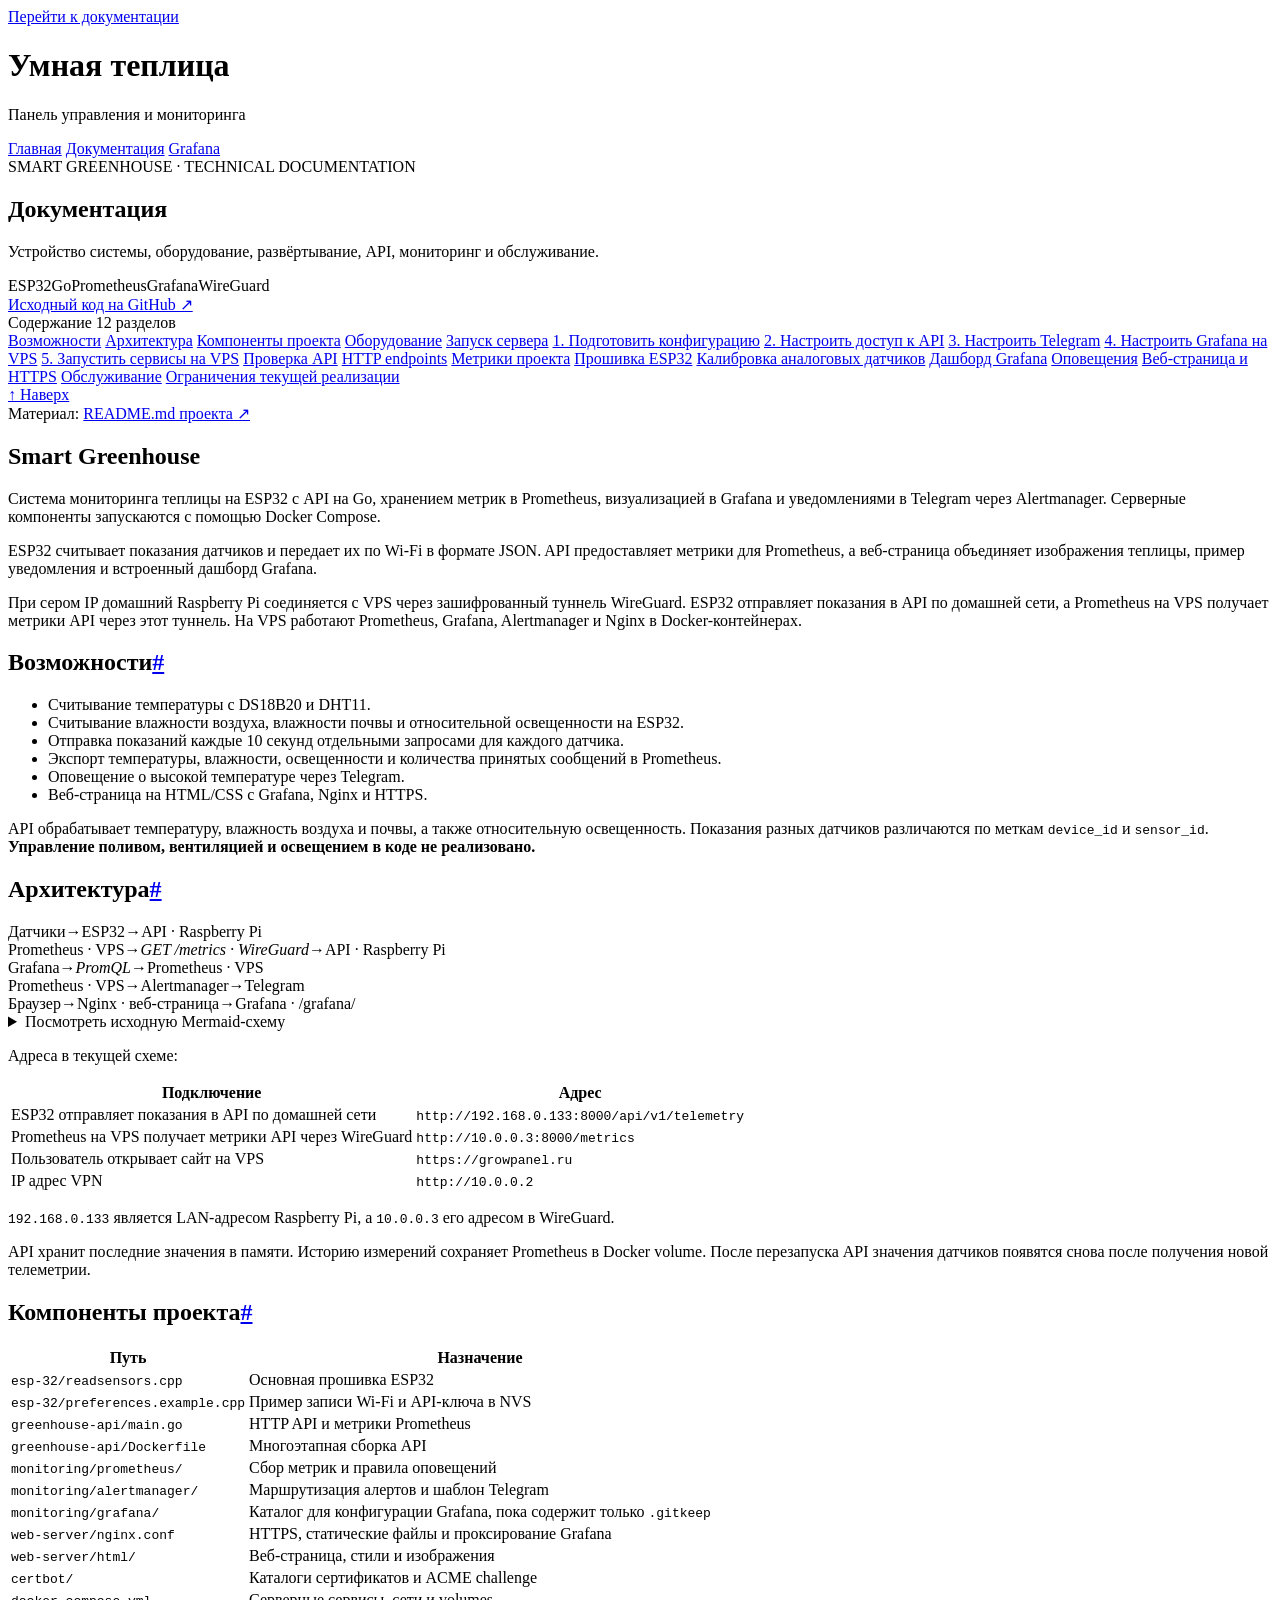
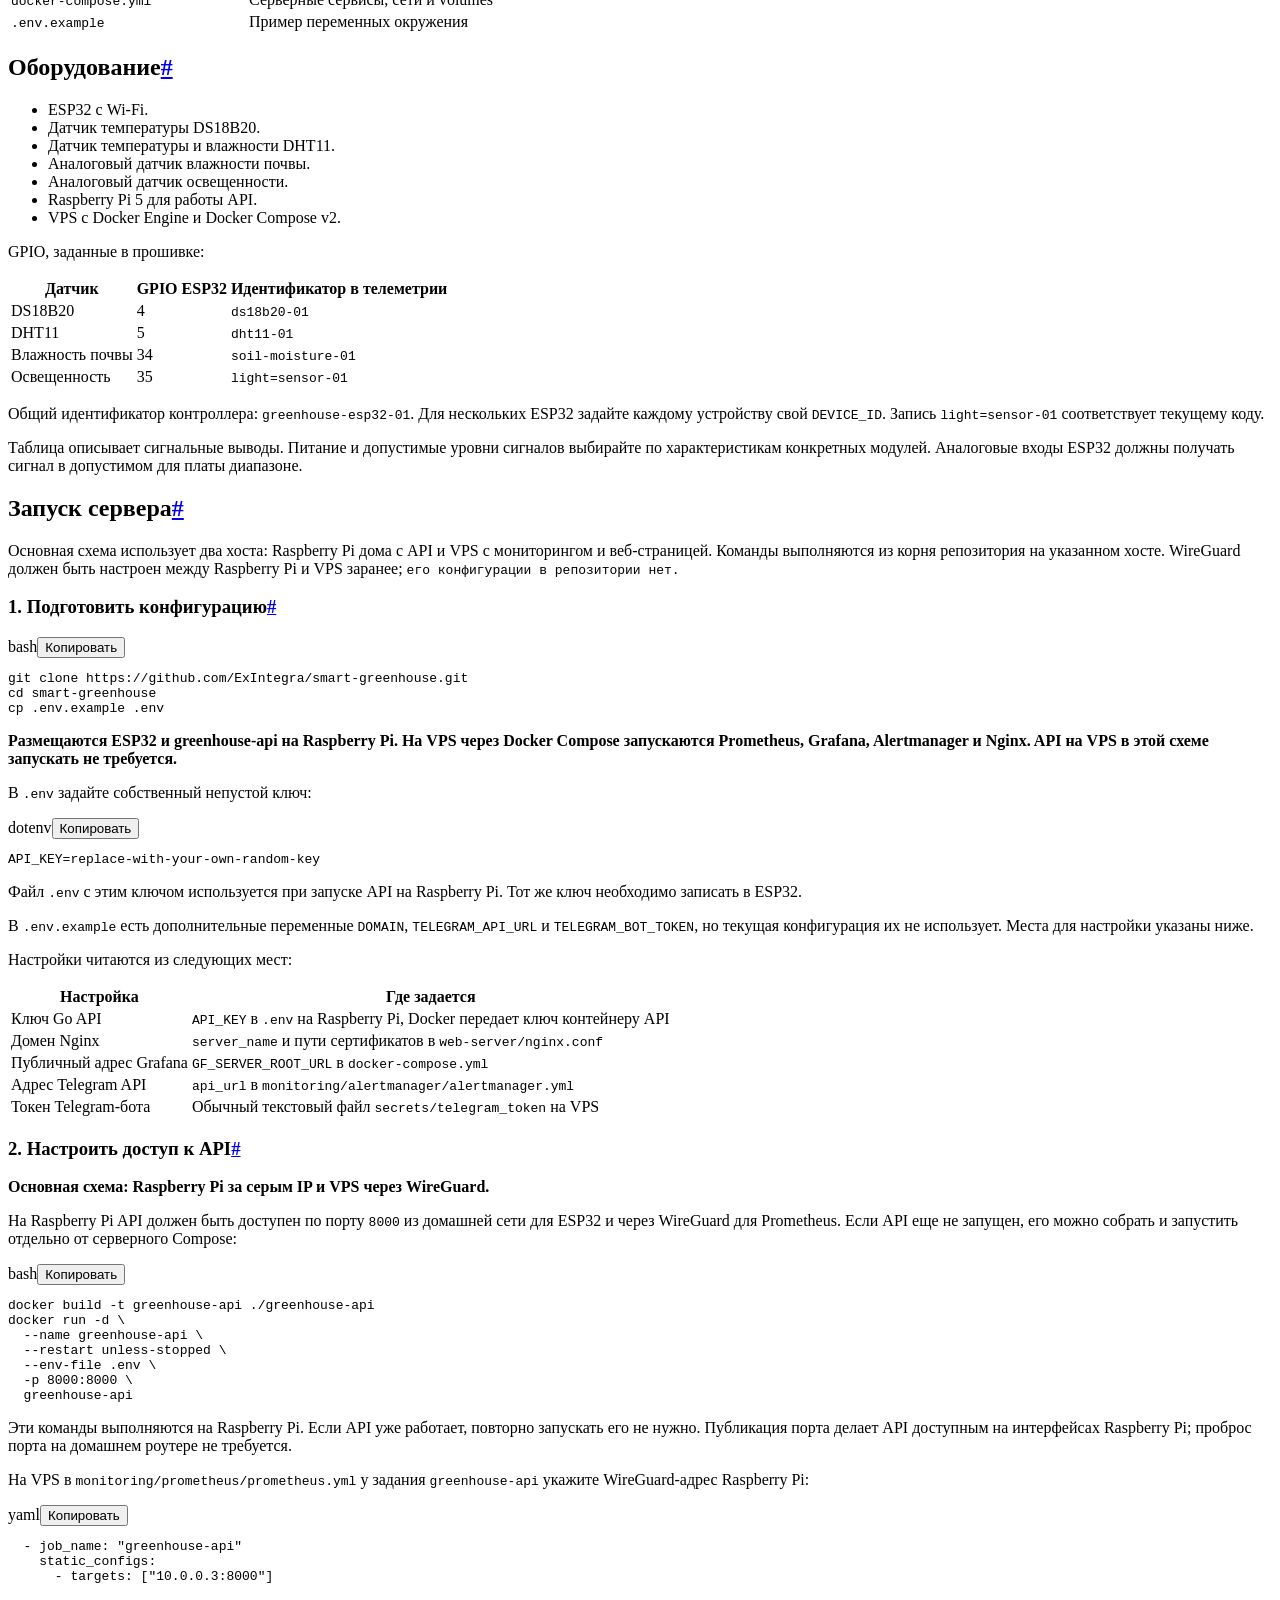
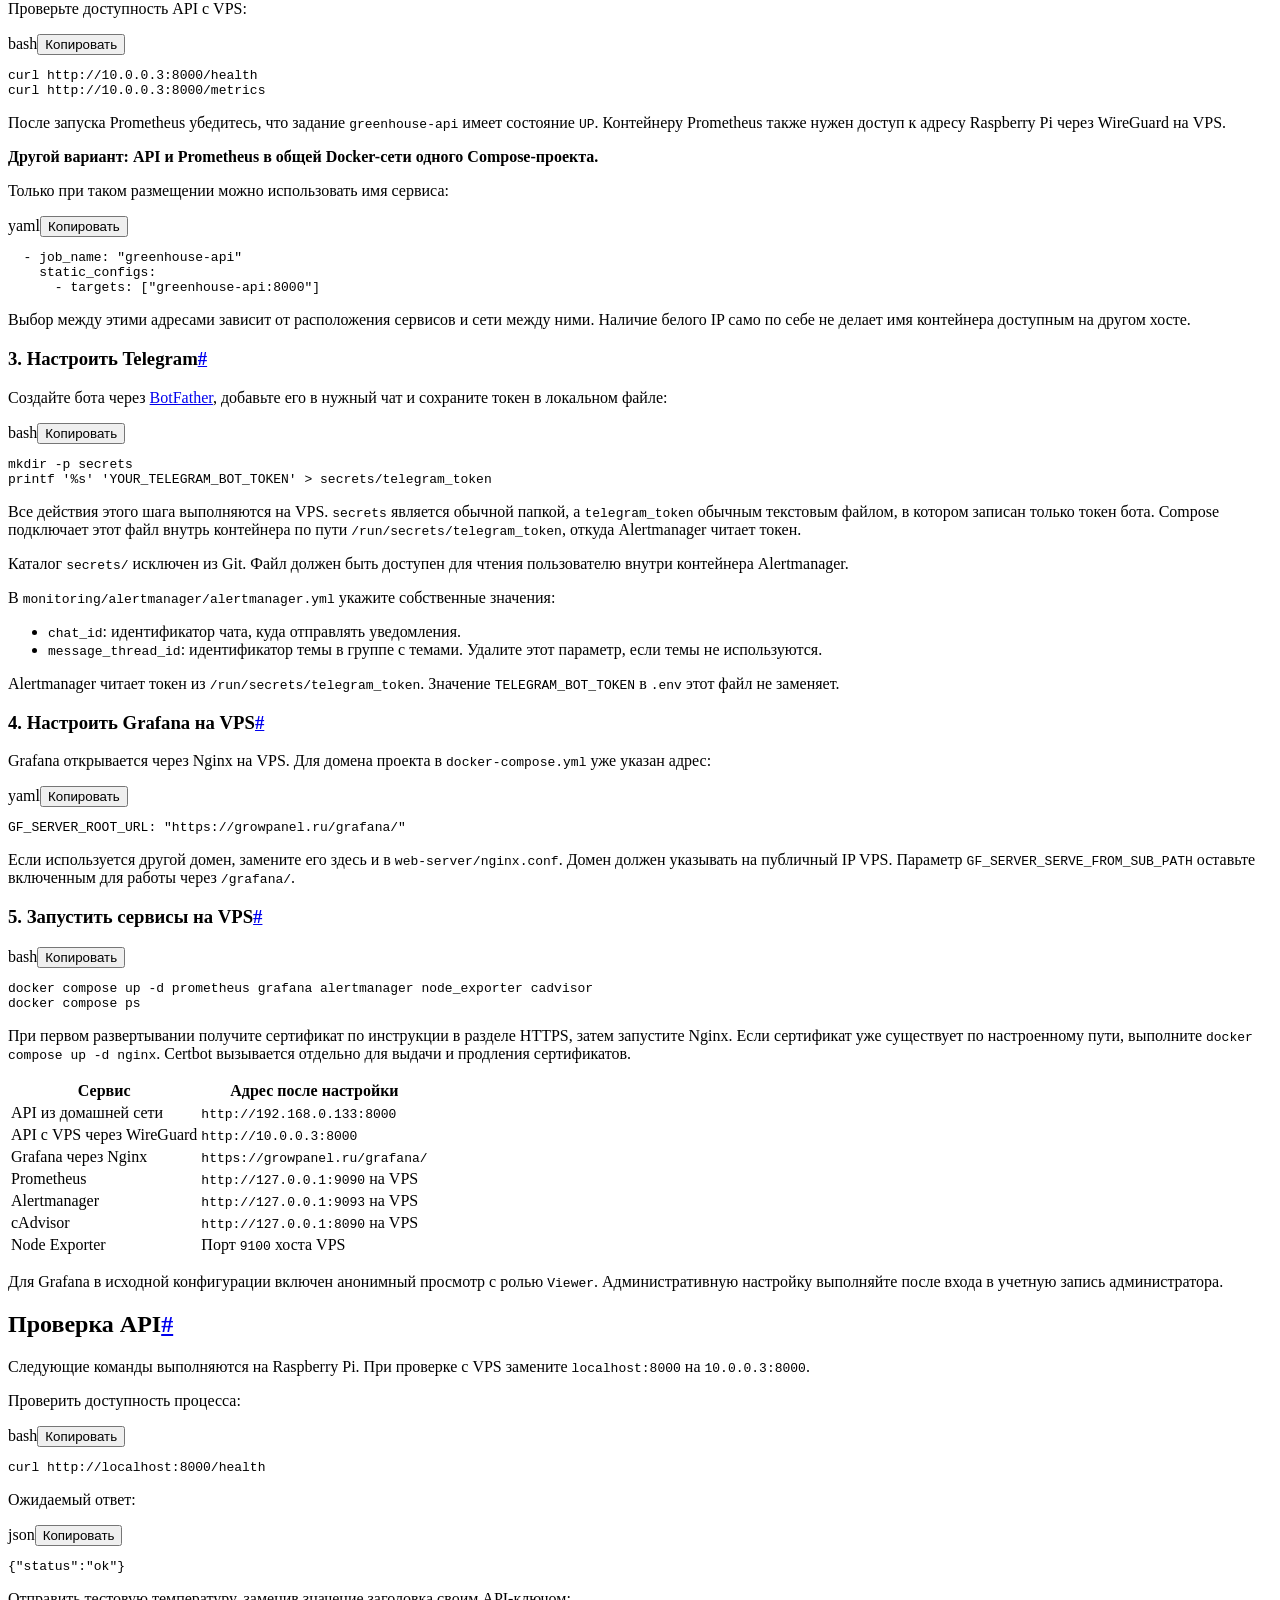
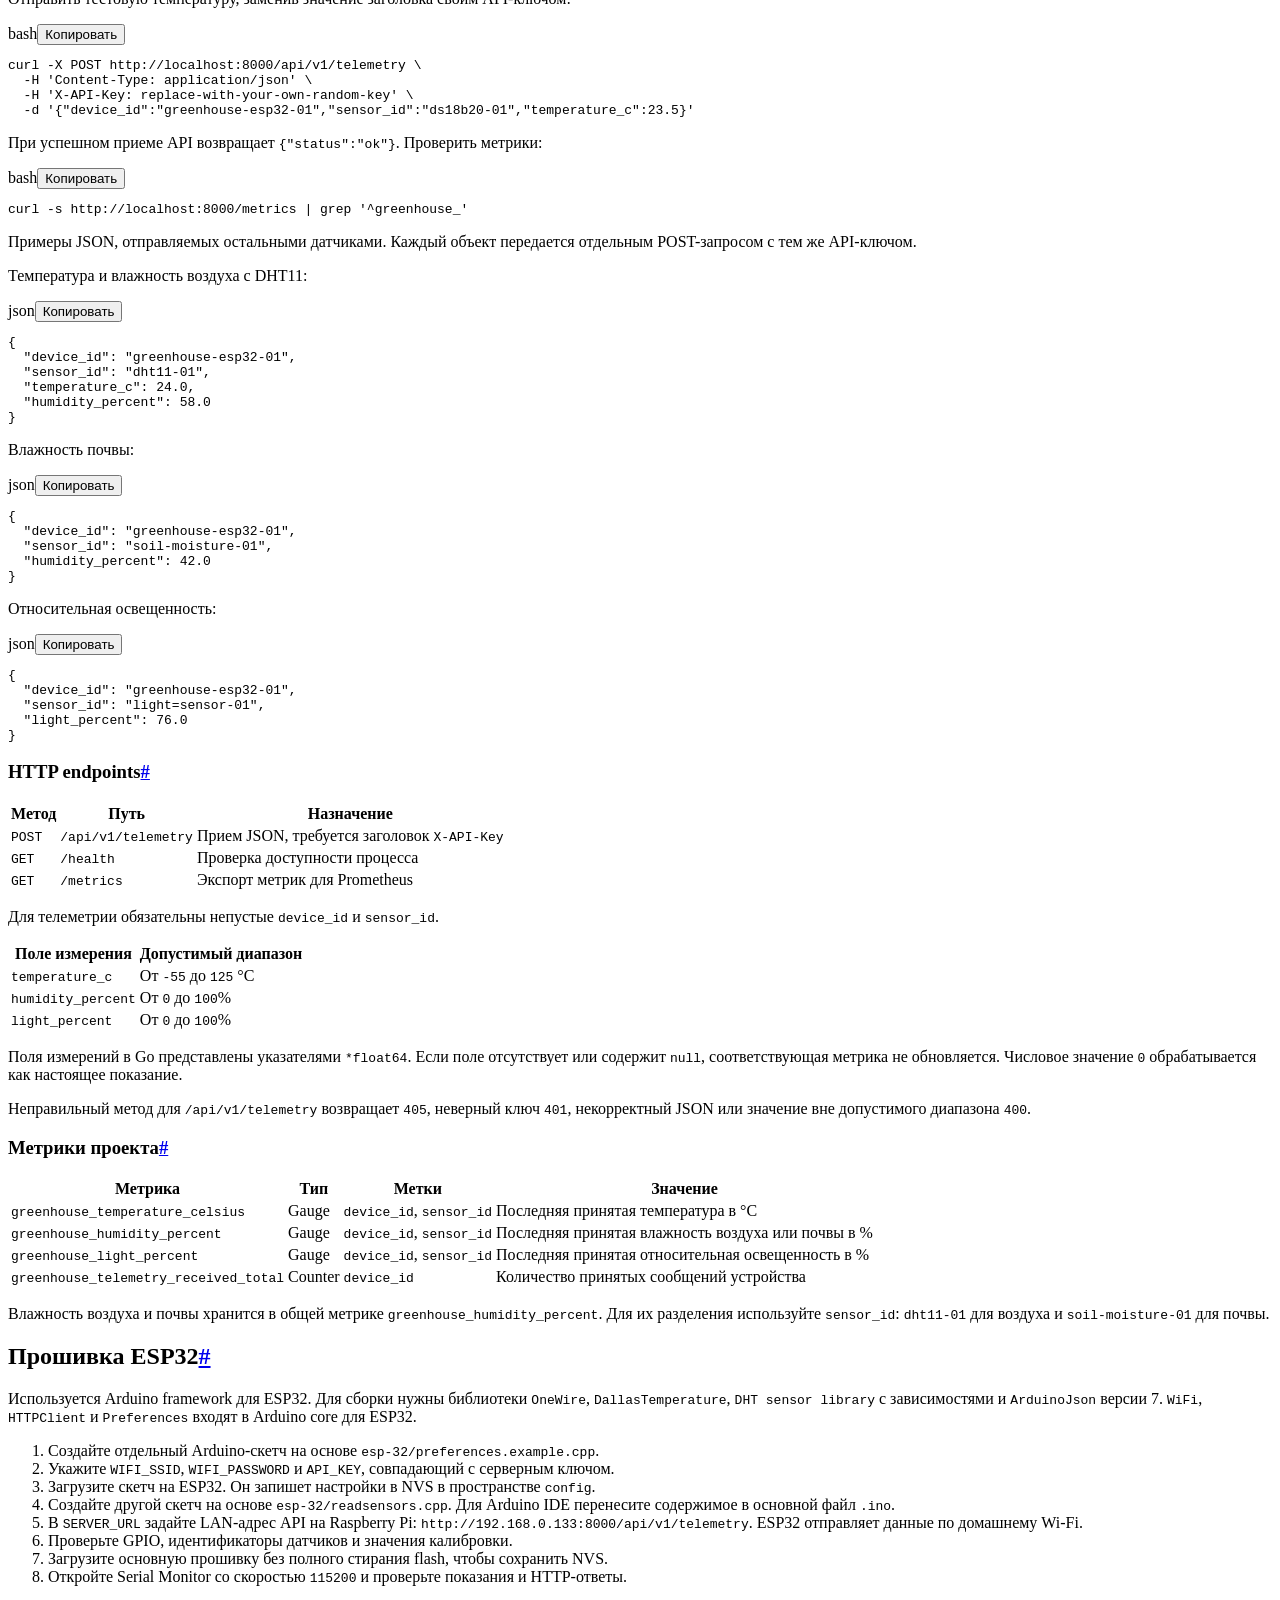
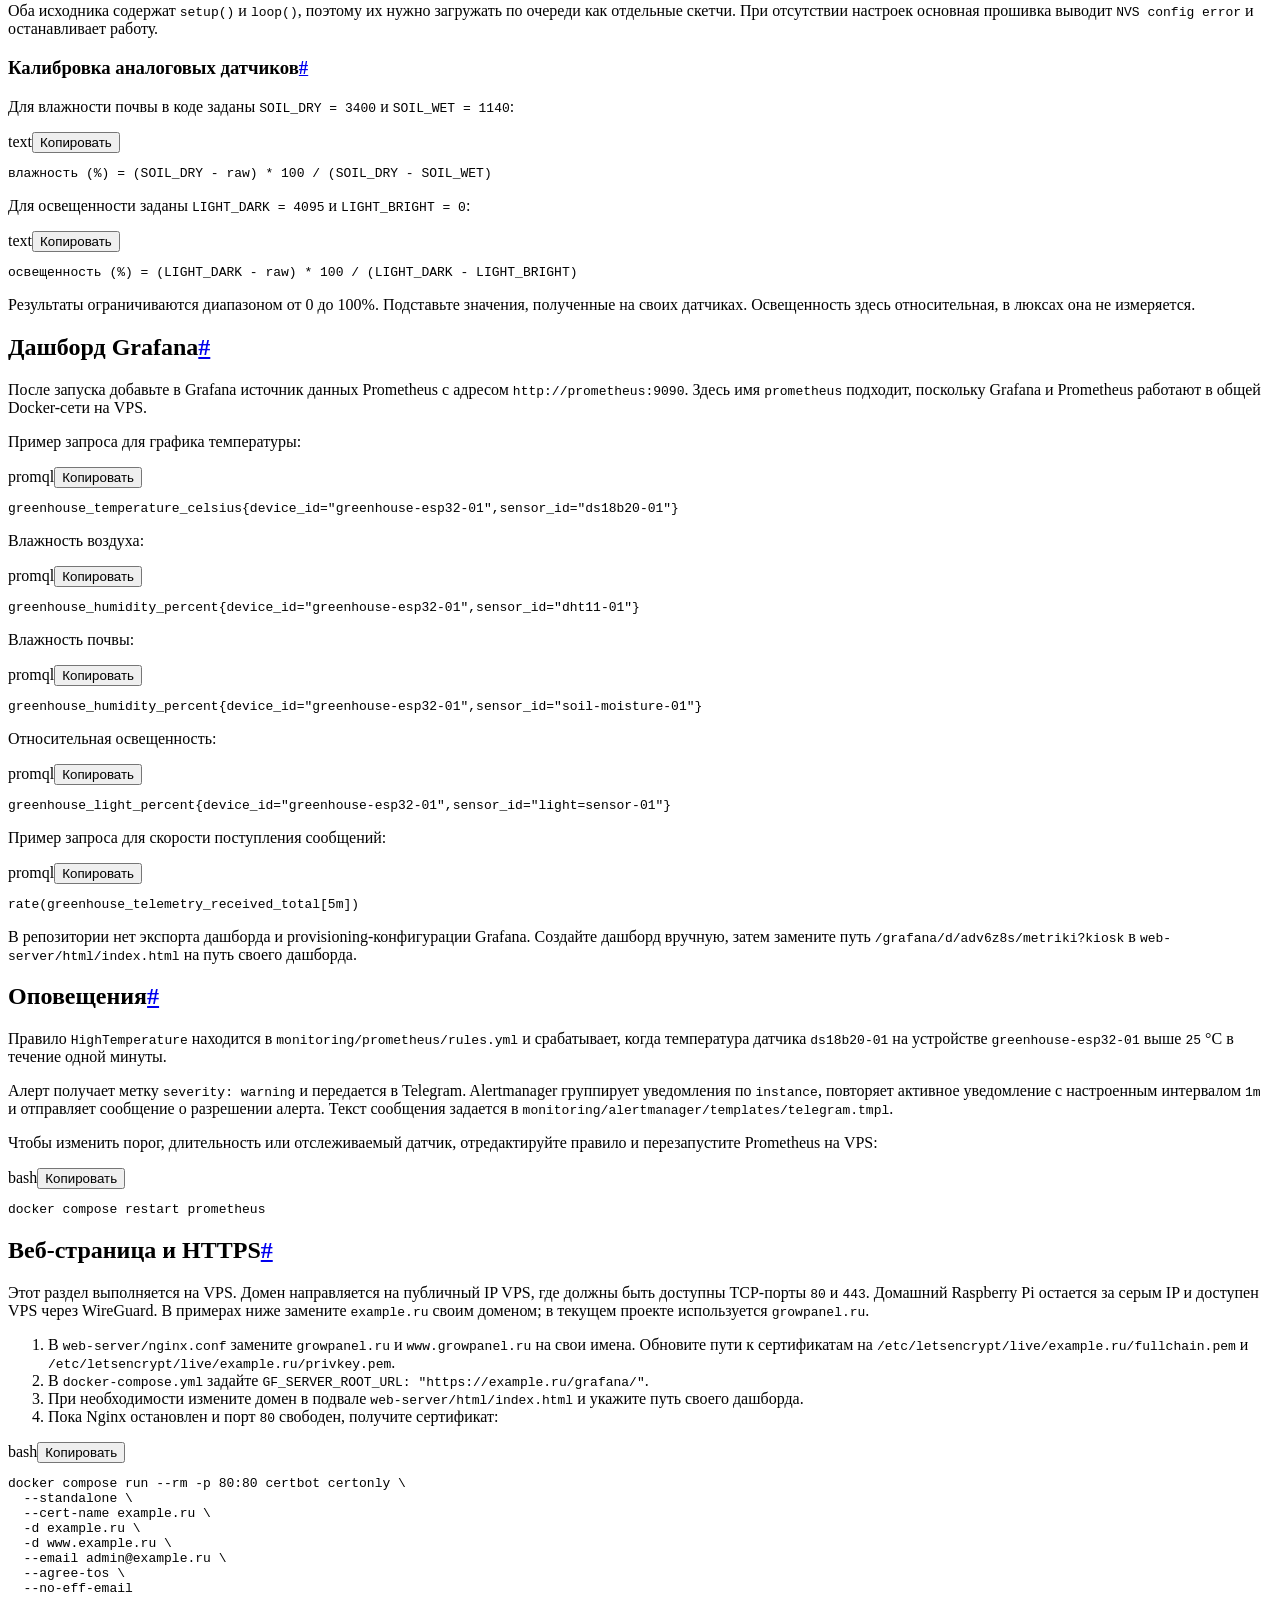
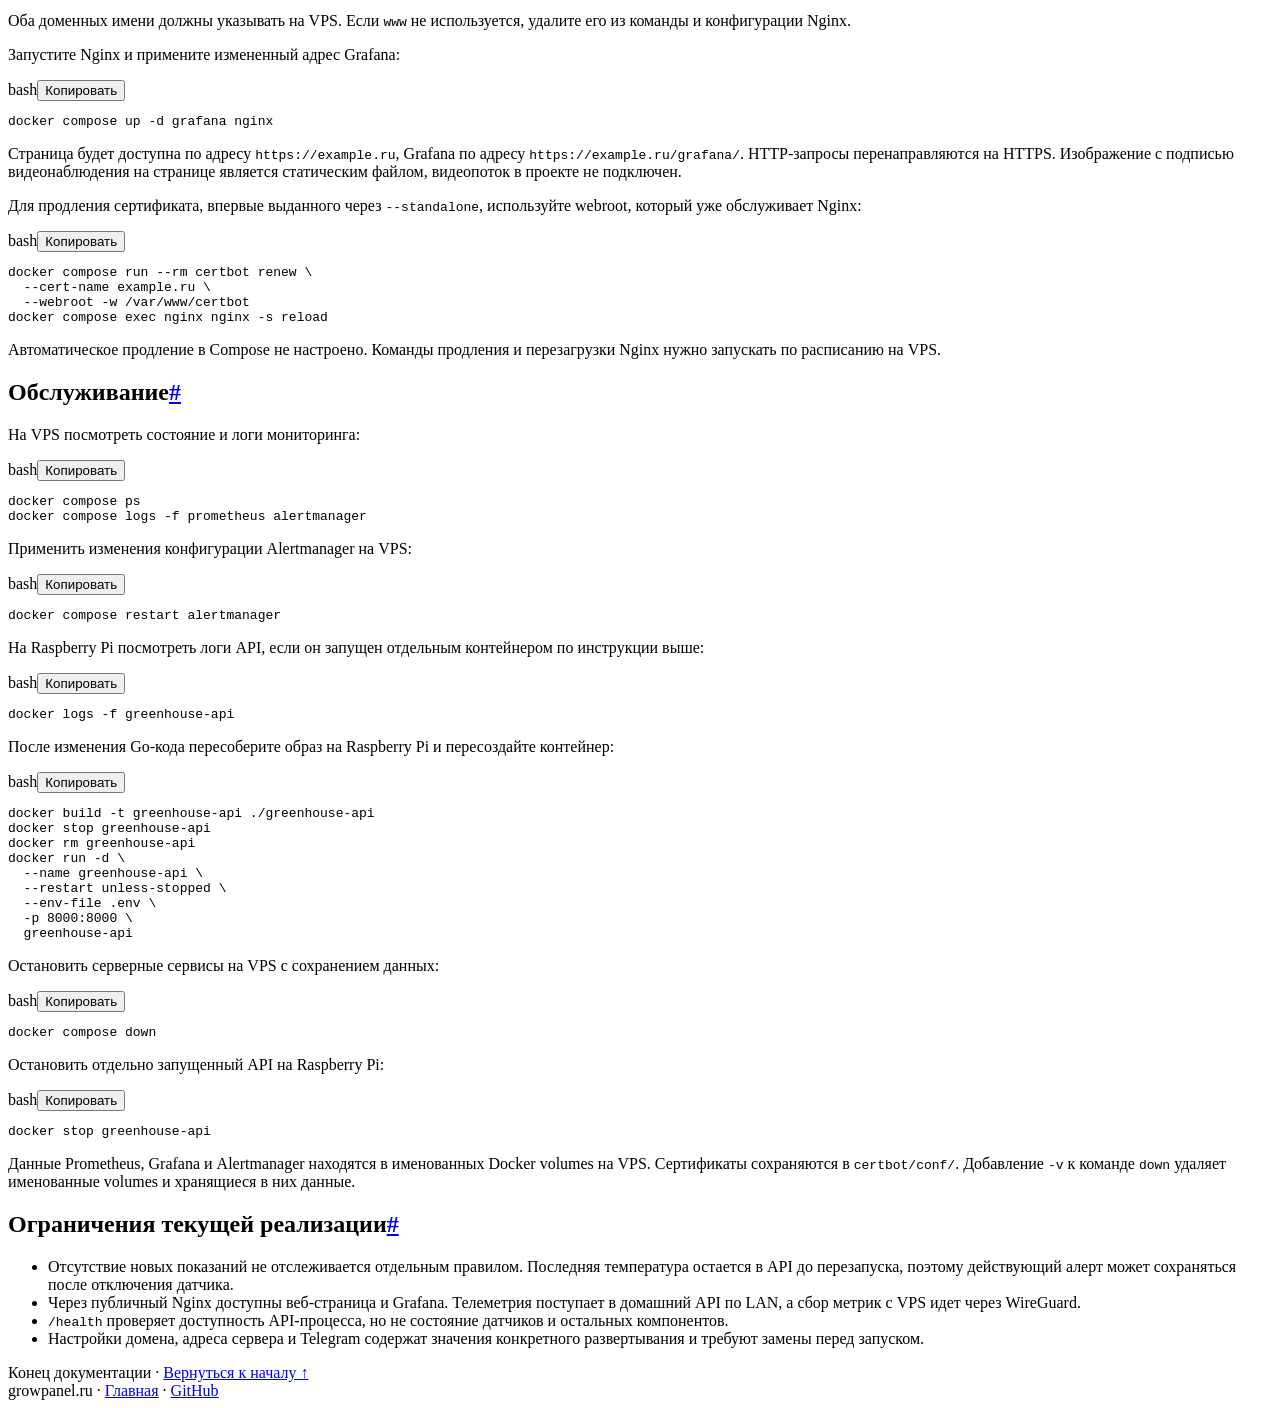
==== web-server/html/docs.html @ dc5b9ca6 "feat(web): add documentation page rendered from README" ====
<!doctype html>
<html lang="ru">
<head>
  <meta charset="utf-8">
  <meta name="viewport" content="width=device-width, initial-scale=1">
  <meta name="description" content="Документация проекта Smart Greenhouse: ESP32, Go API, Prometheus, Grafana, Alertmanager, Docker Compose, WireGuard и HTTPS.">
  <title>Документация · Smart Greenhouse</title>
  <link rel="stylesheet" href="/style.css?v=3">
  <link rel="stylesheet" href="/docs.css?v=1">
</head>
<body id="top">
  <a class="docs-skip" href="#docs-content">Перейти к документации</a>
  <header class="header">
    <div class="header-content">
      <div><h1>Умная теплица</h1><p>Панель управления и мониторинга</p></div>
      <nav class="site-nav" aria-label="Навигация по сайту">
        <a href="/">Главная</a>
        <a class="active" aria-current="page" href="/docs.html">Документация</a>
        <a href="/grafana/">Grafana</a>
      </nav>
    </div>
  </header>
  <div class="docs-shell">
    <section class="docs-hero" aria-labelledby="docs-title">
      <div>
        <span class="docs-kicker">SMART GREENHOUSE · TECHNICAL DOCUMENTATION</span>
        <h2 id="docs-title">Документация</h2>
        <p>Устройство системы, оборудование, развёртывание, API, мониторинг и обслуживание.</p>
        <div class="docs-tags"><span>ESP32</span><span>Go</span><span>Prometheus</span><span>Grafana</span><span>WireGuard</span></div>
      </div>
      <a class="docs-github" href="https://github.com/ExIntegra/smart-greenhouse" target="_blank" rel="noopener noreferrer">Исходный код на GitHub ↗</a>
    </section>
    <div class="docs-layout">
      <aside class="docs-sidebar" aria-label="Содержание документации">
        <div class="docs-sidebar-title">Содержание <span>12 разделов</span></div>
        <nav class="docs-toc"><a class="docs-toc-link " href="#возможности">Возможности</a>
<a class="docs-toc-link " href="#архитектура">Архитектура</a>
<a class="docs-toc-link " href="#компоненты-проекта">Компоненты проекта</a>
<a class="docs-toc-link " href="#оборудование">Оборудование</a>
<a class="docs-toc-link " href="#запуск-сервера">Запуск сервера</a>
<a class="docs-toc-link docs-toc-sub" href="#1-подготовить-конфигурацию">1. Подготовить конфигурацию</a>
<a class="docs-toc-link docs-toc-sub" href="#2-настроить-доступ-к-api">2. Настроить доступ к API</a>
<a class="docs-toc-link docs-toc-sub" href="#3-настроить-telegram">3. Настроить Telegram</a>
<a class="docs-toc-link docs-toc-sub" href="#4-настроить-grafana-на-vps">4. Настроить Grafana на VPS</a>
<a class="docs-toc-link docs-toc-sub" href="#5-запустить-сервисы-на-vps">5. Запустить сервисы на VPS</a>
<a class="docs-toc-link " href="#проверка-api">Проверка API</a>
<a class="docs-toc-link docs-toc-sub" href="#http-endpoints">HTTP endpoints</a>
<a class="docs-toc-link docs-toc-sub" href="#метрики-проекта">Метрики проекта</a>
<a class="docs-toc-link " href="#прошивка-esp32">Прошивка ESP32</a>
<a class="docs-toc-link docs-toc-sub" href="#калибровка-аналоговых-датчиков">Калибровка аналоговых датчиков</a>
<a class="docs-toc-link " href="#дашборд-grafana">Дашборд Grafana</a>
<a class="docs-toc-link " href="#оповещения">Оповещения</a>
<a class="docs-toc-link " href="#веб-страница-и-https">Веб-страница и HTTPS</a>
<a class="docs-toc-link " href="#обслуживание">Обслуживание</a>
<a class="docs-toc-link " href="#ограничения-текущей-реализации">Ограничения текущей реализации</a></nav>
        <a class="docs-back" href="#top">↑ Наверх</a>
      </aside>
      <main id="docs-content" class="docs-article panel">
        <div class="docs-readme-origin">Материал: <a href="https://github.com/ExIntegra/smart-greenhouse/blob/main/README.md" target="_blank" rel="noopener noreferrer">README.md проекта ↗</a></div>
        <article class="docs-markdown">
          <h1 class="docs-readme-title">Smart Greenhouse</h1>
          <p>Система мониторинга теплицы на ESP32 с API на Go, хранением метрик в Prometheus, визуализацией в Grafana и уведомлениями в Telegram через Alertmanager. Серверные компоненты запускаются с помощью Docker Compose.</p>
<p>ESP32 считывает показания датчиков и передает их по Wi-Fi в формате JSON. API предоставляет метрики для Prometheus, а веб-страница объединяет изображения теплицы, пример уведомления и встроенный дашборд Grafana.</p>
<p>При сером IP домашний Raspberry Pi соединяется с VPS через зашифрованный туннель WireGuard. ESP32 отправляет показания в API по домашней сети, а Prometheus на VPS получает метрики API через этот туннель. На VPS работают Prometheus, Grafana, Alertmanager и Nginx в Docker-контейнерах.</p>
<h2 id="возможности">Возможности<a class="docs-anchor" href="#возможности" aria-label="Ссылка на раздел">#</a></h2>
<ul>
<li>Считывание температуры с DS18B20 и DHT11.</li>
<li>Считывание влажности воздуха, влажности почвы и относительной освещенности на ESP32.</li>
<li>Отправка показаний каждые 10 секунд отдельными запросами для каждого датчика.</li>
<li>Экспорт температуры, влажности, освещенности и количества принятых сообщений в Prometheus.</li>
<li>Оповещение о высокой температуре через Telegram.</li>
<li>Веб-страница на HTML/CSS с Grafana, Nginx и HTTPS.</li>
</ul>
<p>API обрабатывает температуру, влажность воздуха и почвы, а также относительную освещенность. Показания разных датчиков различаются по меткам <code>device_id</code> и <code>sensor_id</code>. <strong>Управление поливом, вентиляцией и освещением в коде не реализовано.</strong></p>
<h2 id="архитектура">Архитектура<a class="docs-anchor" href="#архитектура" aria-label="Ссылка на раздел">#</a></h2>
<div class="docs-diagram" role="img" aria-label="Датчики передают данные через ESP32 в API на Raspberry Pi; Prometheus на VPS считывает метрики через WireGuard, Grafana строит графики, Alertmanager отправляет сообщения в Telegram, Nginx обслуживает сайт и Grafana.">
  <div class="docs-diagram-row"><span>Датчики</span><b aria-hidden="true">→</b><span>ESP32</span><b aria-hidden="true">→</b><span>API · Raspberry Pi</span></div>
  <div class="docs-diagram-row"><span>Prometheus · VPS</span><b aria-hidden="true">→</b><em>GET /metrics · WireGuard</em><b aria-hidden="true">→</b><span>API · Raspberry Pi</span></div>
  <div class="docs-diagram-row"><span>Grafana</span><b aria-hidden="true">→</b><em>PromQL</em><b aria-hidden="true">→</b><span>Prometheus · VPS</span></div>
  <div class="docs-diagram-row"><span>Prometheus · VPS</span><b aria-hidden="true">→</b><span>Alertmanager</span><b aria-hidden="true">→</b><span>Telegram</span></div>
  <div class="docs-diagram-row"><span>Браузер</span><b aria-hidden="true">→</b><span>Nginx · веб-страница</span><b aria-hidden="true">→</b><span>Grafana · /grafana/</span></div>
</div><details class="docs-source"><summary>Посмотреть исходную Mermaid-схему</summary><pre><code>flowchart TD
    S[Датчики] --&gt; E[ESP32]
    E --&gt;|POST JSON по LAN| A[API на Raspberry Pi]
    P[Prometheus на VPS] --&gt;|WireGuard: GET /metrics| A
    G[Grafana] --&gt;|PromQL| P
    P --&gt;|Алерты| M[Alertmanager]
    M --&gt; T[Telegram]
    B[Браузер] --&gt; W[Nginx и веб-страница]
    W --&gt;|/grafana/| G</code></pre></details>
<p>Адреса в текущей схеме:</p>
<div class="docs-table-wrap"><table><thead><tr><th>Подключение</th><th>Адрес</th></tr></thead><tbody><tr><td>ESP32 отправляет показания в API по домашней сети</td><td><code>http://192.168.0.133:8000/api/v1/telemetry</code></td></tr><tr><td>Prometheus на VPS получает метрики API через WireGuard</td><td><code>http://10.0.0.3:8000/metrics</code></td></tr><tr><td>Пользователь открывает сайт на VPS</td><td><code>https://growpanel.ru</code></td></tr><tr><td>IP адрес VPN</td><td><code>http://10.0.0.2</code></td></tr></tbody></table></div>
<p><code>192.168.0.133</code> является LAN-адресом Raspberry Pi, а <code>10.0.0.3</code> его адресом в WireGuard.</p>
<p>API хранит последние значения в памяти. Историю измерений сохраняет Prometheus в Docker volume. После перезапуска API значения датчиков появятся снова после получения новой телеметрии.</p>
<h2 id="компоненты-проекта">Компоненты проекта<a class="docs-anchor" href="#компоненты-проекта" aria-label="Ссылка на раздел">#</a></h2>
<div class="docs-table-wrap"><table><thead><tr><th>Путь</th><th>Назначение</th></tr></thead><tbody><tr><td><code>esp-32/readsensors.cpp</code></td><td>Основная прошивка ESP32</td></tr><tr><td><code>esp-32/preferences.example.cpp</code></td><td>Пример записи Wi-Fi и API-ключа в NVS</td></tr><tr><td><code>greenhouse-api/main.go</code></td><td>HTTP API и метрики Prometheus</td></tr><tr><td><code>greenhouse-api/Dockerfile</code></td><td>Многоэтапная сборка API</td></tr><tr><td><code>monitoring/prometheus/</code></td><td>Сбор метрик и правила оповещений</td></tr><tr><td><code>monitoring/alertmanager/</code></td><td>Маршрутизация алертов и шаблон Telegram</td></tr><tr><td><code>monitoring/grafana/</code></td><td>Каталог для конфигурации Grafana, пока содержит только <code>.gitkeep</code></td></tr><tr><td><code>web-server/nginx.conf</code></td><td>HTTPS, статические файлы и проксирование Grafana</td></tr><tr><td><code>web-server/html/</code></td><td>Веб-страница, стили и изображения</td></tr><tr><td><code>certbot/</code></td><td>Каталоги сертификатов и ACME challenge</td></tr><tr><td><code>docker-compose.yml</code></td><td>Серверные сервисы, сети и volumes</td></tr><tr><td><code>.env.example</code></td><td>Пример переменных окружения</td></tr></tbody></table></div>
<h2 id="оборудование">Оборудование<a class="docs-anchor" href="#оборудование" aria-label="Ссылка на раздел">#</a></h2>
<ul>
<li>ESP32 с Wi-Fi.</li>
<li>Датчик температуры DS18B20.</li>
<li>Датчик температуры и влажности DHT11.</li>
<li>Аналоговый датчик влажности почвы.</li>
<li>Аналоговый датчик освещенности.</li>
<li>Raspberry Pi 5 для работы API.</li>
<li>VPS с Docker Engine и Docker Compose v2.</li>
</ul>
<p>GPIO, заданные в прошивке:</p>
<div class="docs-table-wrap"><table><thead><tr><th>Датчик</th><th>GPIO ESP32</th><th>Идентификатор в телеметрии</th></tr></thead><tbody><tr><td>DS18B20</td><td>4</td><td><code>ds18b20-01</code></td></tr><tr><td>DHT11</td><td>5</td><td><code>dht11-01</code></td></tr><tr><td>Влажность почвы</td><td>34</td><td><code>soil-moisture-01</code></td></tr><tr><td>Освещенность</td><td>35</td><td><code>light=sensor-01</code></td></tr></tbody></table></div>
<p>Общий идентификатор контроллера: <code>greenhouse-esp32-01</code>. Для нескольких ESP32 задайте каждому устройству свой <code>DEVICE_ID</code>. Запись <code>light=sensor-01</code> соответствует текущему коду.</p>
<p>Таблица описывает сигнальные выводы. Питание и допустимые уровни сигналов выбирайте по характеристикам конкретных модулей. Аналоговые входы ESP32 должны получать сигнал в допустимом для платы диапазоне.</p>
<h2 id="запуск-сервера">Запуск сервера<a class="docs-anchor" href="#запуск-сервера" aria-label="Ссылка на раздел">#</a></h2>
<p>Основная схема использует два хоста: Raspberry Pi дома с API и VPS с мониторингом и веб-страницей. Команды выполняются из корня репозитория на указанном хосте. WireGuard должен быть настроен между Raspberry Pi и VPS заранее; <code>его конфигурации в репозитории нет.</code></p>
<h3 id="1-подготовить-конфигурацию">1. Подготовить конфигурацию<a class="docs-anchor" href="#1-подготовить-конфигурацию" aria-label="Ссылка на раздел">#</a></h3>
<div class="docs-code"><div class="docs-code-bar"><span>bash</span><button class="docs-copy" type="button" aria-label="Скопировать код">Копировать</button></div><pre><code>git clone https://github.com/ExIntegra/smart-greenhouse.git
cd smart-greenhouse
cp .env.example .env</code></pre></div>
<p><strong>Размещаются ESP32 и greenhouse-api на Raspberry Pi. На VPS через Docker Compose запускаются Prometheus, Grafana, Alertmanager и Nginx. API на VPS в этой схеме запускать не требуется.</strong></p>
<p>В <code>.env</code> задайте собственный непустой ключ:</p>
<div class="docs-code"><div class="docs-code-bar"><span>dotenv</span><button class="docs-copy" type="button" aria-label="Скопировать код">Копировать</button></div><pre><code>API_KEY=replace-with-your-own-random-key</code></pre></div>
<p>Файл <code>.env</code> с этим ключом используется при запуске API на Raspberry Pi. Тот же ключ необходимо записать в ESP32.</p>
<p>В <code>.env.example</code> есть дополнительные переменные <code>DOMAIN</code>, <code>TELEGRAM_API_URL</code> и <code>TELEGRAM_BOT_TOKEN</code>, но текущая конфигурация их не использует. Места для настройки указаны ниже.</p>
<p>Настройки читаются из следующих мест:</p>
<div class="docs-table-wrap"><table><thead><tr><th>Настройка</th><th>Где задается</th></tr></thead><tbody><tr><td>Ключ Go API</td><td><code>API_KEY</code> в <code>.env</code> на Raspberry Pi, Docker передает ключ контейнеру API</td></tr><tr><td>Домен Nginx</td><td><code>server_name</code> и пути сертификатов в <code>web-server/nginx.conf</code></td></tr><tr><td>Публичный адрес Grafana</td><td><code>GF_SERVER_ROOT_URL</code> в <code>docker-compose.yml</code></td></tr><tr><td>Адрес Telegram API</td><td><code>api_url</code> в <code>monitoring/alertmanager/alertmanager.yml</code></td></tr><tr><td>Токен Telegram-бота</td><td>Обычный текстовый файл <code>secrets/telegram_token</code> на VPS</td></tr></tbody></table></div>
<h3 id="2-настроить-доступ-к-api">2. Настроить доступ к API<a class="docs-anchor" href="#2-настроить-доступ-к-api" aria-label="Ссылка на раздел">#</a></h3>
<p><strong>Основная схема: Raspberry Pi за серым IP и VPS через WireGuard.</strong></p>
<p>На Raspberry Pi API должен быть доступен по порту <code>8000</code> из домашней сети для ESP32 и через WireGuard для Prometheus. Если API еще не запущен, его можно собрать и запустить отдельно от серверного Compose:</p>
<div class="docs-code"><div class="docs-code-bar"><span>bash</span><button class="docs-copy" type="button" aria-label="Скопировать код">Копировать</button></div><pre><code>docker build -t greenhouse-api ./greenhouse-api
docker run -d \
  --name greenhouse-api \
  --restart unless-stopped \
  --env-file .env \
  -p 8000:8000 \
  greenhouse-api</code></pre></div>
<p>Эти команды выполняются на Raspberry Pi. Если API уже работает, повторно запускать его не нужно. Публикация порта делает API доступным на интерфейсах Raspberry Pi; проброс порта на домашнем роутере не требуется.</p>
<p>На VPS в <code>monitoring/prometheus/prometheus.yml</code> у задания <code>greenhouse-api</code> укажите WireGuard-адрес Raspberry Pi:</p>
<div class="docs-code"><div class="docs-code-bar"><span>yaml</span><button class="docs-copy" type="button" aria-label="Скопировать код">Копировать</button></div><pre><code>  - job_name: &quot;greenhouse-api&quot;
    static_configs:
      - targets: [&quot;10.0.0.3:8000&quot;]</code></pre></div>
<p>Проверьте доступность API с VPS:</p>
<div class="docs-code"><div class="docs-code-bar"><span>bash</span><button class="docs-copy" type="button" aria-label="Скопировать код">Копировать</button></div><pre><code>curl http://10.0.0.3:8000/health
curl http://10.0.0.3:8000/metrics</code></pre></div>
<p>После запуска Prometheus убедитесь, что задание <code>greenhouse-api</code> имеет состояние <code>UP</code>. Контейнеру Prometheus также нужен доступ к адресу Raspberry Pi через WireGuard на VPS.</p>
<p><strong>Другой вариант: API и Prometheus в общей Docker-сети одного Compose-проекта.</strong></p>
<p>Только при таком размещении можно использовать имя сервиса:</p>
<div class="docs-code"><div class="docs-code-bar"><span>yaml</span><button class="docs-copy" type="button" aria-label="Скопировать код">Копировать</button></div><pre><code>  - job_name: &quot;greenhouse-api&quot;
    static_configs:
      - targets: [&quot;greenhouse-api:8000&quot;]</code></pre></div>
<p>Выбор между этими адресами зависит от расположения сервисов и сети между ними. Наличие белого IP само по себе не делает имя контейнера доступным на другом хосте.</p>
<h3 id="3-настроить-telegram">3. Настроить Telegram<a class="docs-anchor" href="#3-настроить-telegram" aria-label="Ссылка на раздел">#</a></h3>
<p>Создайте бота через <a href="https://t.me/BotFather" target="_blank" rel="noopener noreferrer">BotFather</a>, добавьте его в нужный чат и сохраните токен в локальном файле:</p>
<div class="docs-code"><div class="docs-code-bar"><span>bash</span><button class="docs-copy" type="button" aria-label="Скопировать код">Копировать</button></div><pre><code>mkdir -p secrets
printf '%s' 'YOUR_TELEGRAM_BOT_TOKEN' &gt; secrets/telegram_token</code></pre></div>
<p>Все действия этого шага выполняются на VPS. <code>secrets</code> является обычной папкой, а <code>telegram_token</code> обычным текстовым файлом, в котором записан только токен бота. Compose подключает этот файл внутрь контейнера по пути <code>/run/secrets/telegram_token</code>, откуда Alertmanager читает токен.</p>
<p>Каталог <code>secrets/</code> исключен из Git. Файл должен быть доступен для чтения пользователю внутри контейнера Alertmanager.</p>
<p>В <code>monitoring/alertmanager/alertmanager.yml</code> укажите собственные значения:</p>
<ul>
<li><code>chat_id</code>: идентификатор чата, куда отправлять уведомления.</li>
<li><code>message_thread_id</code>: идентификатор темы в группе с темами. Удалите этот параметр, если темы не используются.</li>
</ul>
<p>Alertmanager читает токен из <code>/run/secrets/telegram_token</code>. Значение <code>TELEGRAM_BOT_TOKEN</code> в <code>.env</code> этот файл не заменяет.</p>
<h3 id="4-настроить-grafana-на-vps">4. Настроить Grafana на VPS<a class="docs-anchor" href="#4-настроить-grafana-на-vps" aria-label="Ссылка на раздел">#</a></h3>
<p>Grafana открывается через Nginx на VPS. Для домена проекта в <code>docker-compose.yml</code> уже указан адрес:</p>
<div class="docs-code"><div class="docs-code-bar"><span>yaml</span><button class="docs-copy" type="button" aria-label="Скопировать код">Копировать</button></div><pre><code>GF_SERVER_ROOT_URL: &quot;https://growpanel.ru/grafana/&quot;</code></pre></div>
<p>Если используется другой домен, замените его здесь и в <code>web-server/nginx.conf</code>. Домен должен указывать на публичный IP VPS. Параметр <code>GF_SERVER_SERVE_FROM_SUB_PATH</code> оставьте включенным для работы через <code>/grafana/</code>.</p>
<h3 id="5-запустить-сервисы-на-vps">5. Запустить сервисы на VPS<a class="docs-anchor" href="#5-запустить-сервисы-на-vps" aria-label="Ссылка на раздел">#</a></h3>
<div class="docs-code"><div class="docs-code-bar"><span>bash</span><button class="docs-copy" type="button" aria-label="Скопировать код">Копировать</button></div><pre><code>docker compose up -d prometheus grafana alertmanager node_exporter cadvisor
docker compose ps</code></pre></div>
<p>При первом развертывании получите сертификат по инструкции в разделе HTTPS, затем запустите Nginx. Если сертификат уже существует по настроенному пути, выполните <code>docker compose up -d nginx</code>. Certbot вызывается отдельно для выдачи и продления сертификатов.</p>
<div class="docs-table-wrap"><table><thead><tr><th>Сервис</th><th>Адрес после настройки</th></tr></thead><tbody><tr><td>API из домашней сети</td><td><code>http://192.168.0.133:8000</code></td></tr><tr><td>API с VPS через WireGuard</td><td><code>http://10.0.0.3:8000</code></td></tr><tr><td>Grafana через Nginx</td><td><code>https://growpanel.ru/grafana/</code></td></tr><tr><td>Prometheus</td><td><code>http://127.0.0.1:9090</code> на VPS</td></tr><tr><td>Alertmanager</td><td><code>http://127.0.0.1:9093</code> на VPS</td></tr><tr><td>cAdvisor</td><td><code>http://127.0.0.1:8090</code> на VPS</td></tr><tr><td>Node Exporter</td><td>Порт <code>9100</code> хоста VPS</td></tr></tbody></table></div>
<p>Для Grafana в исходной конфигурации включен анонимный просмотр с ролью <code>Viewer</code>. Административную настройку выполняйте после входа в учетную запись администратора.</p>
<h2 id="проверка-api">Проверка API<a class="docs-anchor" href="#проверка-api" aria-label="Ссылка на раздел">#</a></h2>
<p>Следующие команды выполняются на Raspberry Pi. При проверке с VPS замените <code>localhost:8000</code> на <code>10.0.0.3:8000</code>.</p>
<p>Проверить доступность процесса:</p>
<div class="docs-code"><div class="docs-code-bar"><span>bash</span><button class="docs-copy" type="button" aria-label="Скопировать код">Копировать</button></div><pre><code>curl http://localhost:8000/health</code></pre></div>
<p>Ожидаемый ответ:</p>
<div class="docs-code"><div class="docs-code-bar"><span>json</span><button class="docs-copy" type="button" aria-label="Скопировать код">Копировать</button></div><pre><code>{&quot;status&quot;:&quot;ok&quot;}</code></pre></div>
<p>Отправить тестовую температуру, заменив значение заголовка своим API-ключом:</p>
<div class="docs-code"><div class="docs-code-bar"><span>bash</span><button class="docs-copy" type="button" aria-label="Скопировать код">Копировать</button></div><pre><code>curl -X POST http://localhost:8000/api/v1/telemetry \
  -H 'Content-Type: application/json' \
  -H 'X-API-Key: replace-with-your-own-random-key' \
  -d '{&quot;device_id&quot;:&quot;greenhouse-esp32-01&quot;,&quot;sensor_id&quot;:&quot;ds18b20-01&quot;,&quot;temperature_c&quot;:23.5}'</code></pre></div>
<p>При успешном приеме API возвращает <code>{&quot;status&quot;:&quot;ok&quot;}</code>. Проверить метрики:</p>
<div class="docs-code"><div class="docs-code-bar"><span>bash</span><button class="docs-copy" type="button" aria-label="Скопировать код">Копировать</button></div><pre><code>curl -s http://localhost:8000/metrics | grep '^greenhouse_'</code></pre></div>
<p>Примеры JSON, отправляемых остальными датчиками. Каждый объект передается отдельным POST-запросом с тем же API-ключом.</p>
<p>Температура и влажность воздуха с DHT11:</p>
<div class="docs-code"><div class="docs-code-bar"><span>json</span><button class="docs-copy" type="button" aria-label="Скопировать код">Копировать</button></div><pre><code>{
  &quot;device_id&quot;: &quot;greenhouse-esp32-01&quot;,
  &quot;sensor_id&quot;: &quot;dht11-01&quot;,
  &quot;temperature_c&quot;: 24.0,
  &quot;humidity_percent&quot;: 58.0
}</code></pre></div>
<p>Влажность почвы:</p>
<div class="docs-code"><div class="docs-code-bar"><span>json</span><button class="docs-copy" type="button" aria-label="Скопировать код">Копировать</button></div><pre><code>{
  &quot;device_id&quot;: &quot;greenhouse-esp32-01&quot;,
  &quot;sensor_id&quot;: &quot;soil-moisture-01&quot;,
  &quot;humidity_percent&quot;: 42.0
}</code></pre></div>
<p>Относительная освещенность:</p>
<div class="docs-code"><div class="docs-code-bar"><span>json</span><button class="docs-copy" type="button" aria-label="Скопировать код">Копировать</button></div><pre><code>{
  &quot;device_id&quot;: &quot;greenhouse-esp32-01&quot;,
  &quot;sensor_id&quot;: &quot;light=sensor-01&quot;,
  &quot;light_percent&quot;: 76.0
}</code></pre></div>
<h3 id="http-endpoints">HTTP endpoints<a class="docs-anchor" href="#http-endpoints" aria-label="Ссылка на раздел">#</a></h3>
<div class="docs-table-wrap"><table><thead><tr><th>Метод</th><th>Путь</th><th>Назначение</th></tr></thead><tbody><tr><td><code>POST</code></td><td><code>/api/v1/telemetry</code></td><td>Прием JSON, требуется заголовок <code>X-API-Key</code></td></tr><tr><td><code>GET</code></td><td><code>/health</code></td><td>Проверка доступности процесса</td></tr><tr><td><code>GET</code></td><td><code>/metrics</code></td><td>Экспорт метрик для Prometheus</td></tr></tbody></table></div>
<p>Для телеметрии обязательны непустые <code>device_id</code> и <code>sensor_id</code>.</p>
<div class="docs-table-wrap"><table><thead><tr><th>Поле измерения</th><th>Допустимый диапазон</th></tr></thead><tbody><tr><td><code>temperature_c</code></td><td>От <code>-55</code> до <code>125</code> °C</td></tr><tr><td><code>humidity_percent</code></td><td>От <code>0</code> до <code>100</code>%</td></tr><tr><td><code>light_percent</code></td><td>От <code>0</code> до <code>100</code>%</td></tr></tbody></table></div>
<p>Поля измерений в Go представлены указателями <code>*float64</code>. Если поле отсутствует или содержит <code>null</code>, соответствующая метрика не обновляется. Числовое значение <code>0</code> обрабатывается как настоящее показание.</p>
<p>Неправильный метод для <code>/api/v1/telemetry</code> возвращает <code>405</code>, неверный ключ <code>401</code>, некорректный JSON или значение вне допустимого диапазона <code>400</code>.</p>
<h3 id="метрики-проекта">Метрики проекта<a class="docs-anchor" href="#метрики-проекта" aria-label="Ссылка на раздел">#</a></h3>
<div class="docs-table-wrap"><table><thead><tr><th>Метрика</th><th>Тип</th><th>Метки</th><th>Значение</th></tr></thead><tbody><tr><td><code>greenhouse_temperature_celsius</code></td><td>Gauge</td><td><code>device_id</code>, <code>sensor_id</code></td><td>Последняя принятая температура в °C</td></tr><tr><td><code>greenhouse_humidity_percent</code></td><td>Gauge</td><td><code>device_id</code>, <code>sensor_id</code></td><td>Последняя принятая влажность воздуха или почвы в %</td></tr><tr><td><code>greenhouse_light_percent</code></td><td>Gauge</td><td><code>device_id</code>, <code>sensor_id</code></td><td>Последняя принятая относительная освещенность в %</td></tr><tr><td><code>greenhouse_telemetry_received_total</code></td><td>Counter</td><td><code>device_id</code></td><td>Количество принятых сообщений устройства</td></tr></tbody></table></div>
<p>Влажность воздуха и почвы хранится в общей метрике <code>greenhouse_humidity_percent</code>. Для их разделения используйте <code>sensor_id</code>: <code>dht11-01</code> для воздуха и <code>soil-moisture-01</code> для почвы.</p>
<h2 id="прошивка-esp32">Прошивка ESP32<a class="docs-anchor" href="#прошивка-esp32" aria-label="Ссылка на раздел">#</a></h2>
<p>Используется Arduino framework для ESP32. Для сборки нужны библиотеки <code>OneWire</code>, <code>DallasTemperature</code>, <code>DHT sensor library</code> с зависимостями и <code>ArduinoJson</code> версии 7. <code>WiFi</code>, <code>HTTPClient</code> и <code>Preferences</code> входят в Arduino core для ESP32.</p>
<ol>
<li>Создайте отдельный Arduino-скетч на основе <code>esp-32/preferences.example.cpp</code>.</li>
<li>Укажите <code>WIFI_SSID</code>, <code>WIFI_PASSWORD</code> и <code>API_KEY</code>, совпадающий с серверным ключом.</li>
<li>Загрузите скетч на ESP32. Он запишет настройки в NVS в пространстве <code>config</code>.</li>
<li>Создайте другой скетч на основе <code>esp-32/readsensors.cpp</code>. Для Arduino IDE перенесите содержимое в основной файл <code>.ino</code>.</li>
<li>В <code>SERVER_URL</code> задайте LAN-адрес API на Raspberry Pi: <code>http://192.168.0.133:8000/api/v1/telemetry</code>. ESP32 отправляет данные по домашнему Wi-Fi.</li>
<li>Проверьте GPIO, идентификаторы датчиков и значения калибровки.</li>
<li>Загрузите основную прошивку без полного стирания flash, чтобы сохранить NVS.</li>
<li>Откройте Serial Monitor со скоростью <code>115200</code> и проверьте показания и HTTP-ответы.</li>
</ol>
<p>Оба исходника содержат <code>setup()</code> и <code>loop()</code>, поэтому их нужно загружать по очереди как отдельные скетчи. При отсутствии настроек основная прошивка выводит <code>NVS config error</code> и останавливает работу.</p>
<h3 id="калибровка-аналоговых-датчиков">Калибровка аналоговых датчиков<a class="docs-anchor" href="#калибровка-аналоговых-датчиков" aria-label="Ссылка на раздел">#</a></h3>
<p>Для влажности почвы в коде заданы <code>SOIL_DRY = 3400</code> и <code>SOIL_WET = 1140</code>:</p>
<div class="docs-code"><div class="docs-code-bar"><span>text</span><button class="docs-copy" type="button" aria-label="Скопировать код">Копировать</button></div><pre><code>влажность (%) = (SOIL_DRY - raw) * 100 / (SOIL_DRY - SOIL_WET)</code></pre></div>
<p>Для освещенности заданы <code>LIGHT_DARK = 4095</code> и <code>LIGHT_BRIGHT = 0</code>:</p>
<div class="docs-code"><div class="docs-code-bar"><span>text</span><button class="docs-copy" type="button" aria-label="Скопировать код">Копировать</button></div><pre><code>освещенность (%) = (LIGHT_DARK - raw) * 100 / (LIGHT_DARK - LIGHT_BRIGHT)</code></pre></div>
<p>Результаты ограничиваются диапазоном от 0 до 100%. Подставьте значения, полученные на своих датчиках. Освещенность здесь относительная, в люксах она не измеряется.</p>
<h2 id="дашборд-grafana">Дашборд Grafana<a class="docs-anchor" href="#дашборд-grafana" aria-label="Ссылка на раздел">#</a></h2>
<p>После запуска добавьте в Grafana источник данных Prometheus с адресом <code>http://prometheus:9090</code>. Здесь имя <code>prometheus</code> подходит, поскольку Grafana и Prometheus работают в общей Docker-сети на VPS.</p>
<p>Пример запроса для графика температуры:</p>
<div class="docs-code"><div class="docs-code-bar"><span>promql</span><button class="docs-copy" type="button" aria-label="Скопировать код">Копировать</button></div><pre><code>greenhouse_temperature_celsius{device_id=&quot;greenhouse-esp32-01&quot;,sensor_id=&quot;ds18b20-01&quot;}</code></pre></div>
<p>Влажность воздуха:</p>
<div class="docs-code"><div class="docs-code-bar"><span>promql</span><button class="docs-copy" type="button" aria-label="Скопировать код">Копировать</button></div><pre><code>greenhouse_humidity_percent{device_id=&quot;greenhouse-esp32-01&quot;,sensor_id=&quot;dht11-01&quot;}</code></pre></div>
<p>Влажность почвы:</p>
<div class="docs-code"><div class="docs-code-bar"><span>promql</span><button class="docs-copy" type="button" aria-label="Скопировать код">Копировать</button></div><pre><code>greenhouse_humidity_percent{device_id=&quot;greenhouse-esp32-01&quot;,sensor_id=&quot;soil-moisture-01&quot;}</code></pre></div>
<p>Относительная освещенность:</p>
<div class="docs-code"><div class="docs-code-bar"><span>promql</span><button class="docs-copy" type="button" aria-label="Скопировать код">Копировать</button></div><pre><code>greenhouse_light_percent{device_id=&quot;greenhouse-esp32-01&quot;,sensor_id=&quot;light=sensor-01&quot;}</code></pre></div>
<p>Пример запроса для скорости поступления сообщений:</p>
<div class="docs-code"><div class="docs-code-bar"><span>promql</span><button class="docs-copy" type="button" aria-label="Скопировать код">Копировать</button></div><pre><code>rate(greenhouse_telemetry_received_total[5m])</code></pre></div>
<p>В репозитории нет экспорта дашборда и provisioning-конфигурации Grafana. Создайте дашборд вручную, затем замените путь <code>/grafana/d/adv6z8s/metriki?kiosk</code> в <code>web-server/html/index.html</code> на путь своего дашборда.</p>
<h2 id="оповещения">Оповещения<a class="docs-anchor" href="#оповещения" aria-label="Ссылка на раздел">#</a></h2>
<p>Правило <code>HighTemperature</code> находится в <code>monitoring/prometheus/rules.yml</code> и срабатывает, когда температура датчика <code>ds18b20-01</code> на устройстве <code>greenhouse-esp32-01</code> выше <code>25</code> °C в течение одной минуты.</p>
<p>Алерт получает метку <code>severity: warning</code> и передается в Telegram. Alertmanager группирует уведомления по <code>instance</code>, повторяет активное уведомление с настроенным интервалом <code>1m</code> и отправляет сообщение о разрешении алерта. Текст сообщения задается в <code>monitoring/alertmanager/templates/telegram.tmpl</code>.</p>
<p>Чтобы изменить порог, длительность или отслеживаемый датчик, отредактируйте правило и перезапустите Prometheus на VPS:</p>
<div class="docs-code"><div class="docs-code-bar"><span>bash</span><button class="docs-copy" type="button" aria-label="Скопировать код">Копировать</button></div><pre><code>docker compose restart prometheus</code></pre></div>
<h2 id="веб-страница-и-https">Веб-страница и HTTPS<a class="docs-anchor" href="#веб-страница-и-https" aria-label="Ссылка на раздел">#</a></h2>
<p>Этот раздел выполняется на VPS. Домен направляется на публичный IP VPS, где должны быть доступны TCP-порты <code>80</code> и <code>443</code>. Домашний Raspberry Pi остается за серым IP и доступен VPS через WireGuard. В примерах ниже замените <code>example.ru</code> своим доменом; в текущем проекте используется <code>growpanel.ru</code>.</p>
<ol>
<li>В <code>web-server/nginx.conf</code> замените <code>growpanel.ru</code> и <code>www.growpanel.ru</code> на свои имена. Обновите пути к сертификатам на <code>/etc/letsencrypt/live/example.ru/fullchain.pem</code> и <code>/etc/letsencrypt/live/example.ru/privkey.pem</code>.</li>
<li>В <code>docker-compose.yml</code> задайте <code>GF_SERVER_ROOT_URL: &quot;https://example.ru/grafana/&quot;</code>.</li>
<li>При необходимости измените домен в подвале <code>web-server/html/index.html</code> и укажите путь своего дашборда.</li>
<li>Пока Nginx остановлен и порт <code>80</code> свободен, получите сертификат:</li>
</ol>
<div class="docs-code"><div class="docs-code-bar"><span>bash</span><button class="docs-copy" type="button" aria-label="Скопировать код">Копировать</button></div><pre><code>docker compose run --rm -p 80:80 certbot certonly \
  --standalone \
  --cert-name example.ru \
  -d example.ru \
  -d www.example.ru \
  --email admin@example.ru \
  --agree-tos \
  --no-eff-email</code></pre></div>
<p>Оба доменных имени должны указывать на VPS. Если <code>www</code> не используется, удалите его из команды и конфигурации Nginx.</p>
<p>Запустите Nginx и примените измененный адрес Grafana:</p>
<div class="docs-code"><div class="docs-code-bar"><span>bash</span><button class="docs-copy" type="button" aria-label="Скопировать код">Копировать</button></div><pre><code>docker compose up -d grafana nginx</code></pre></div>
<p>Страница будет доступна по адресу <code>https://example.ru</code>, Grafana по адресу <code>https://example.ru/grafana/</code>. HTTP-запросы перенаправляются на HTTPS. Изображение с подписью видеонаблюдения на странице является статическим файлом, видеопоток в проекте не подключен.</p>
<p>Для продления сертификата, впервые выданного через <code>--standalone</code>, используйте webroot, который уже обслуживает Nginx:</p>
<div class="docs-code"><div class="docs-code-bar"><span>bash</span><button class="docs-copy" type="button" aria-label="Скопировать код">Копировать</button></div><pre><code>docker compose run --rm certbot renew \
  --cert-name example.ru \
  --webroot -w /var/www/certbot
docker compose exec nginx nginx -s reload</code></pre></div>
<p>Автоматическое продление в Compose не настроено. Команды продления и перезагрузки Nginx нужно запускать по расписанию на VPS.</p>
<h2 id="обслуживание">Обслуживание<a class="docs-anchor" href="#обслуживание" aria-label="Ссылка на раздел">#</a></h2>
<p>На VPS посмотреть состояние и логи мониторинга:</p>
<div class="docs-code"><div class="docs-code-bar"><span>bash</span><button class="docs-copy" type="button" aria-label="Скопировать код">Копировать</button></div><pre><code>docker compose ps
docker compose logs -f prometheus alertmanager</code></pre></div>
<p>Применить изменения конфигурации Alertmanager на VPS:</p>
<div class="docs-code"><div class="docs-code-bar"><span>bash</span><button class="docs-copy" type="button" aria-label="Скопировать код">Копировать</button></div><pre><code>docker compose restart alertmanager</code></pre></div>
<p>На Raspberry Pi посмотреть логи API, если он запущен отдельным контейнером по инструкции выше:</p>
<div class="docs-code"><div class="docs-code-bar"><span>bash</span><button class="docs-copy" type="button" aria-label="Скопировать код">Копировать</button></div><pre><code>docker logs -f greenhouse-api</code></pre></div>
<p>После изменения Go-кода пересоберите образ на Raspberry Pi и пересоздайте контейнер:</p>
<div class="docs-code"><div class="docs-code-bar"><span>bash</span><button class="docs-copy" type="button" aria-label="Скопировать код">Копировать</button></div><pre><code>docker build -t greenhouse-api ./greenhouse-api
docker stop greenhouse-api
docker rm greenhouse-api
docker run -d \
  --name greenhouse-api \
  --restart unless-stopped \
  --env-file .env \
  -p 8000:8000 \
  greenhouse-api</code></pre></div>
<p>Остановить серверные сервисы на VPS с сохранением данных:</p>
<div class="docs-code"><div class="docs-code-bar"><span>bash</span><button class="docs-copy" type="button" aria-label="Скопировать код">Копировать</button></div><pre><code>docker compose down</code></pre></div>
<p>Остановить отдельно запущенный API на Raspberry Pi:</p>
<div class="docs-code"><div class="docs-code-bar"><span>bash</span><button class="docs-copy" type="button" aria-label="Скопировать код">Копировать</button></div><pre><code>docker stop greenhouse-api</code></pre></div>
<p>Данные Prometheus, Grafana и Alertmanager находятся в именованных Docker volumes на VPS. Сертификаты сохраняются в <code>certbot/conf/</code>. Добавление <code>-v</code> к команде <code>down</code> удаляет именованные volumes и хранящиеся в них данные.</p>
<h2 id="ограничения-текущей-реализации">Ограничения текущей реализации<a class="docs-anchor" href="#ограничения-текущей-реализации" aria-label="Ссылка на раздел">#</a></h2>
<ul>
<li>Отсутствие новых показаний не отслеживается отдельным правилом. Последняя температура остается в API до перезапуска, поэтому действующий алерт может сохраняться после отключения датчика.</li>
<li>Через публичный Nginx доступны веб-страница и Grafana. Телеметрия поступает в домашний API по LAN, а сбор метрик с VPS идет через WireGuard.</li>
<li><code>/health</code> проверяет доступность API-процесса, но не состояние датчиков и остальных компонентов.</li>
<li>Настройки домена, адреса сервера и Telegram содержат значения конкретного развертывания и требуют замены перед запуском.</li>
</ul>
        </article>
        <div class="docs-end">Конец документации · <a href="#top">Вернуться к началу ↑</a></div>
      </main>
    </div>
  </div>
  <footer>growpanel.ru · <a href="/">Главная</a> · <a href="https://github.com/ExIntegra/smart-greenhouse" target="_blank" rel="noopener noreferrer">GitHub</a></footer>
  <script>
    document.querySelectorAll('.docs-copy').forEach(button => {
      button.addEventListener('click', async () => {
        const code = button.closest('.docs-code').querySelector('code').textContent;
        try {
          await navigator.clipboard.writeText(code);
          const previous = button.textContent;
          button.textContent = 'Скопировано ✓';
          setTimeout(() => { button.textContent = previous; }, 1600);
        } catch (_) { button.textContent = 'Не удалось скопировать'; }
      });
    });
  </script>
</body>
</html>
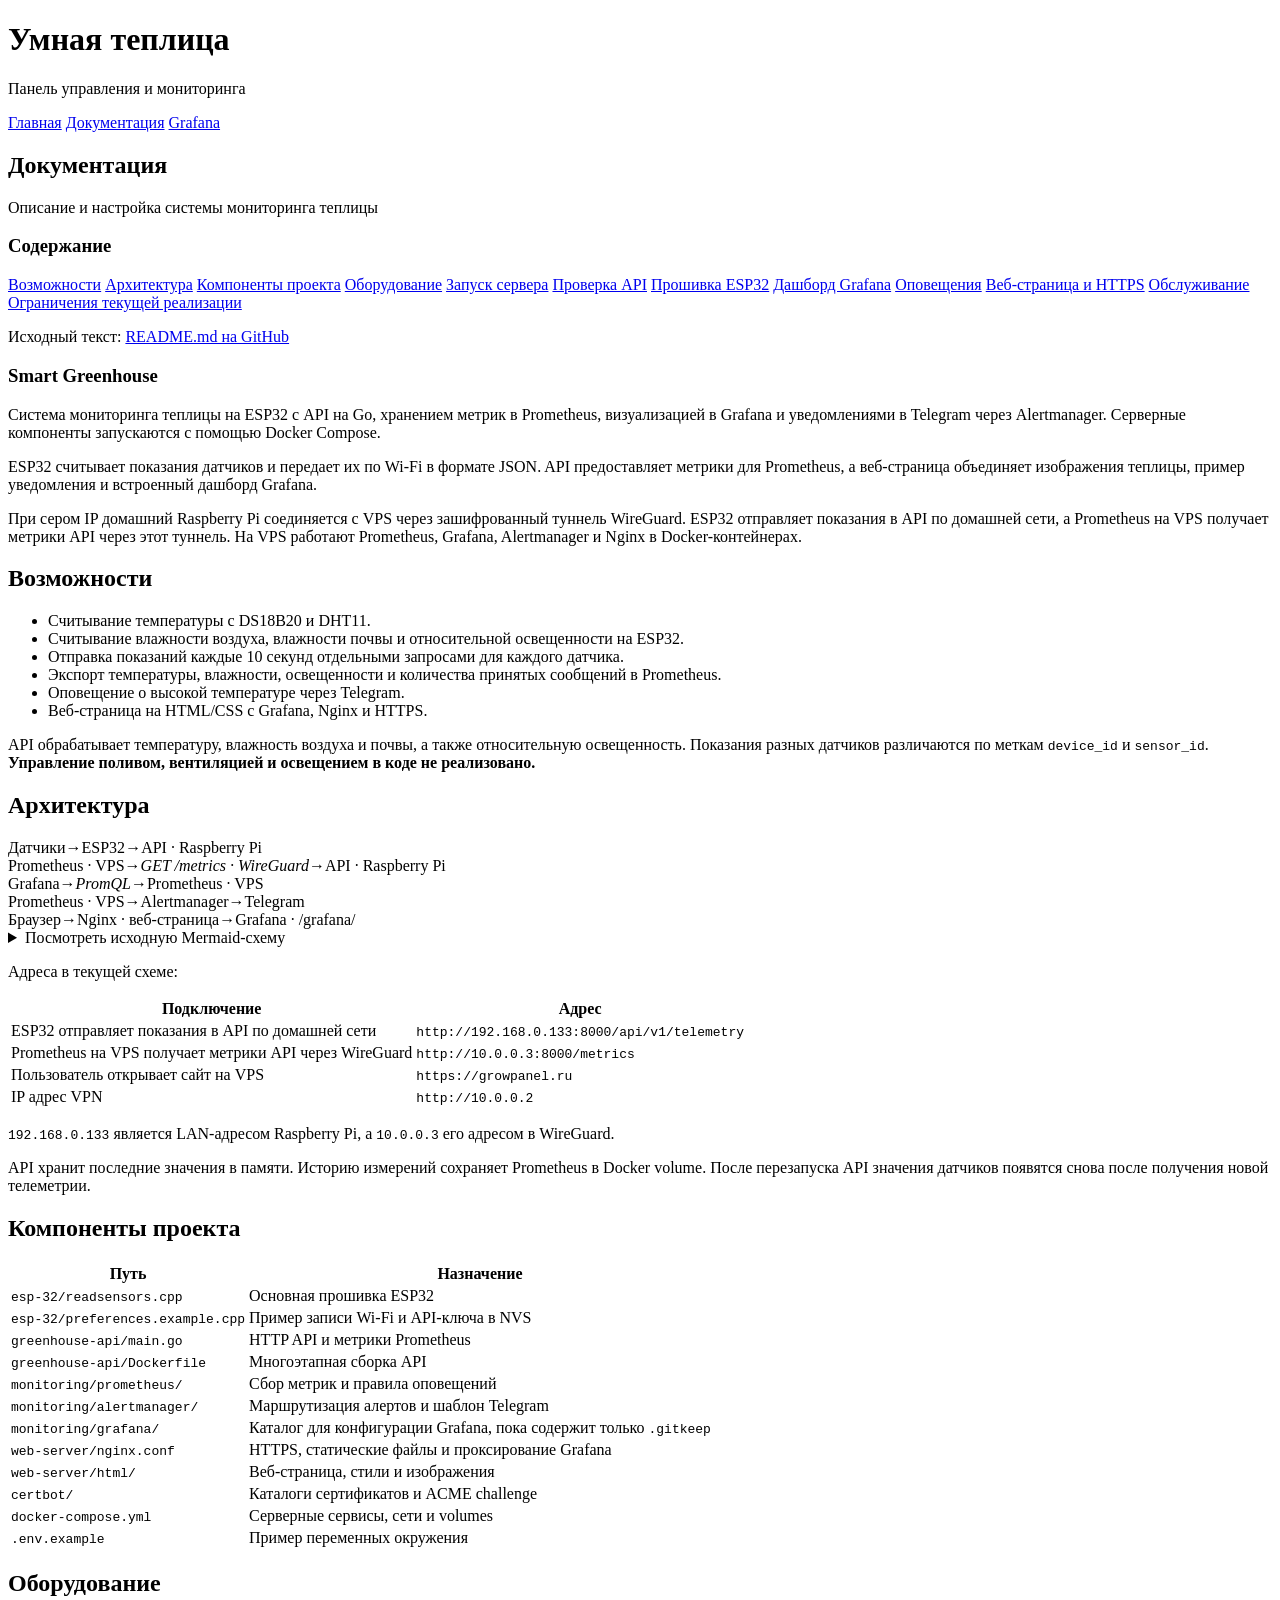
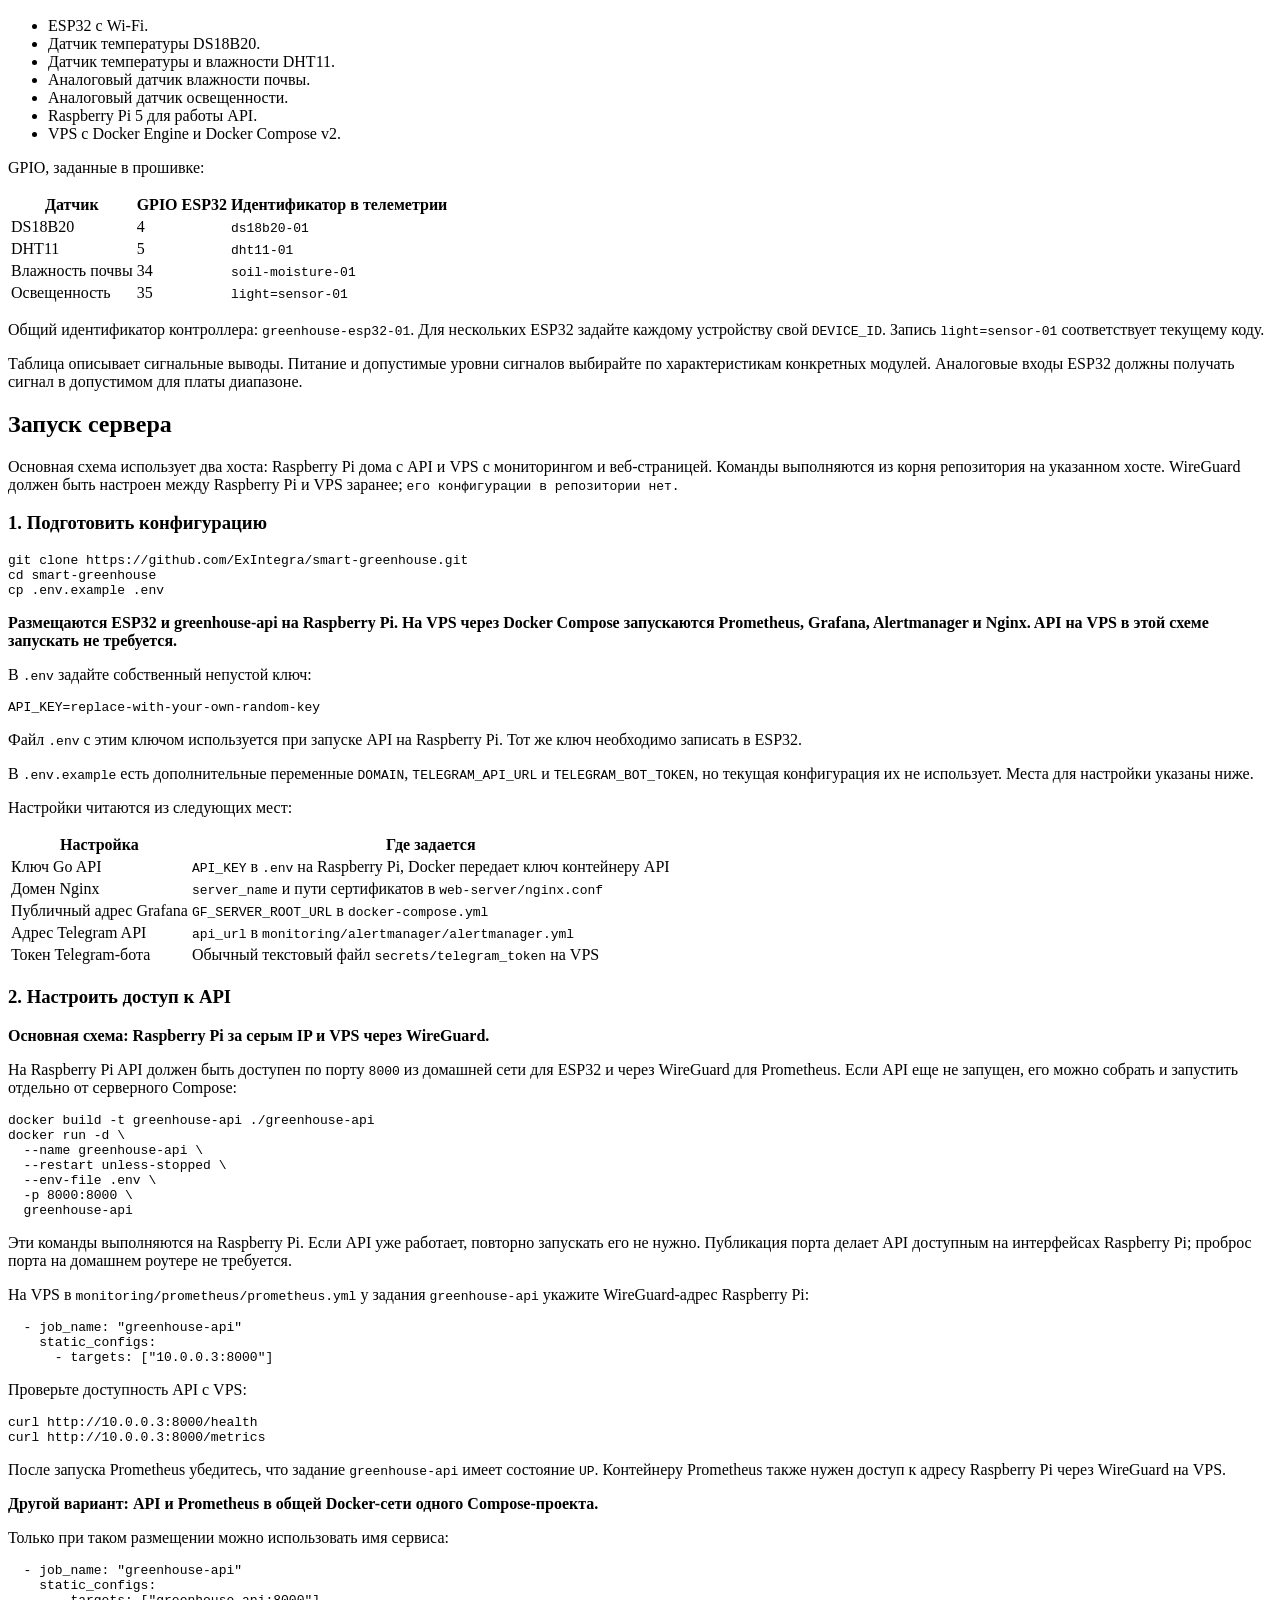
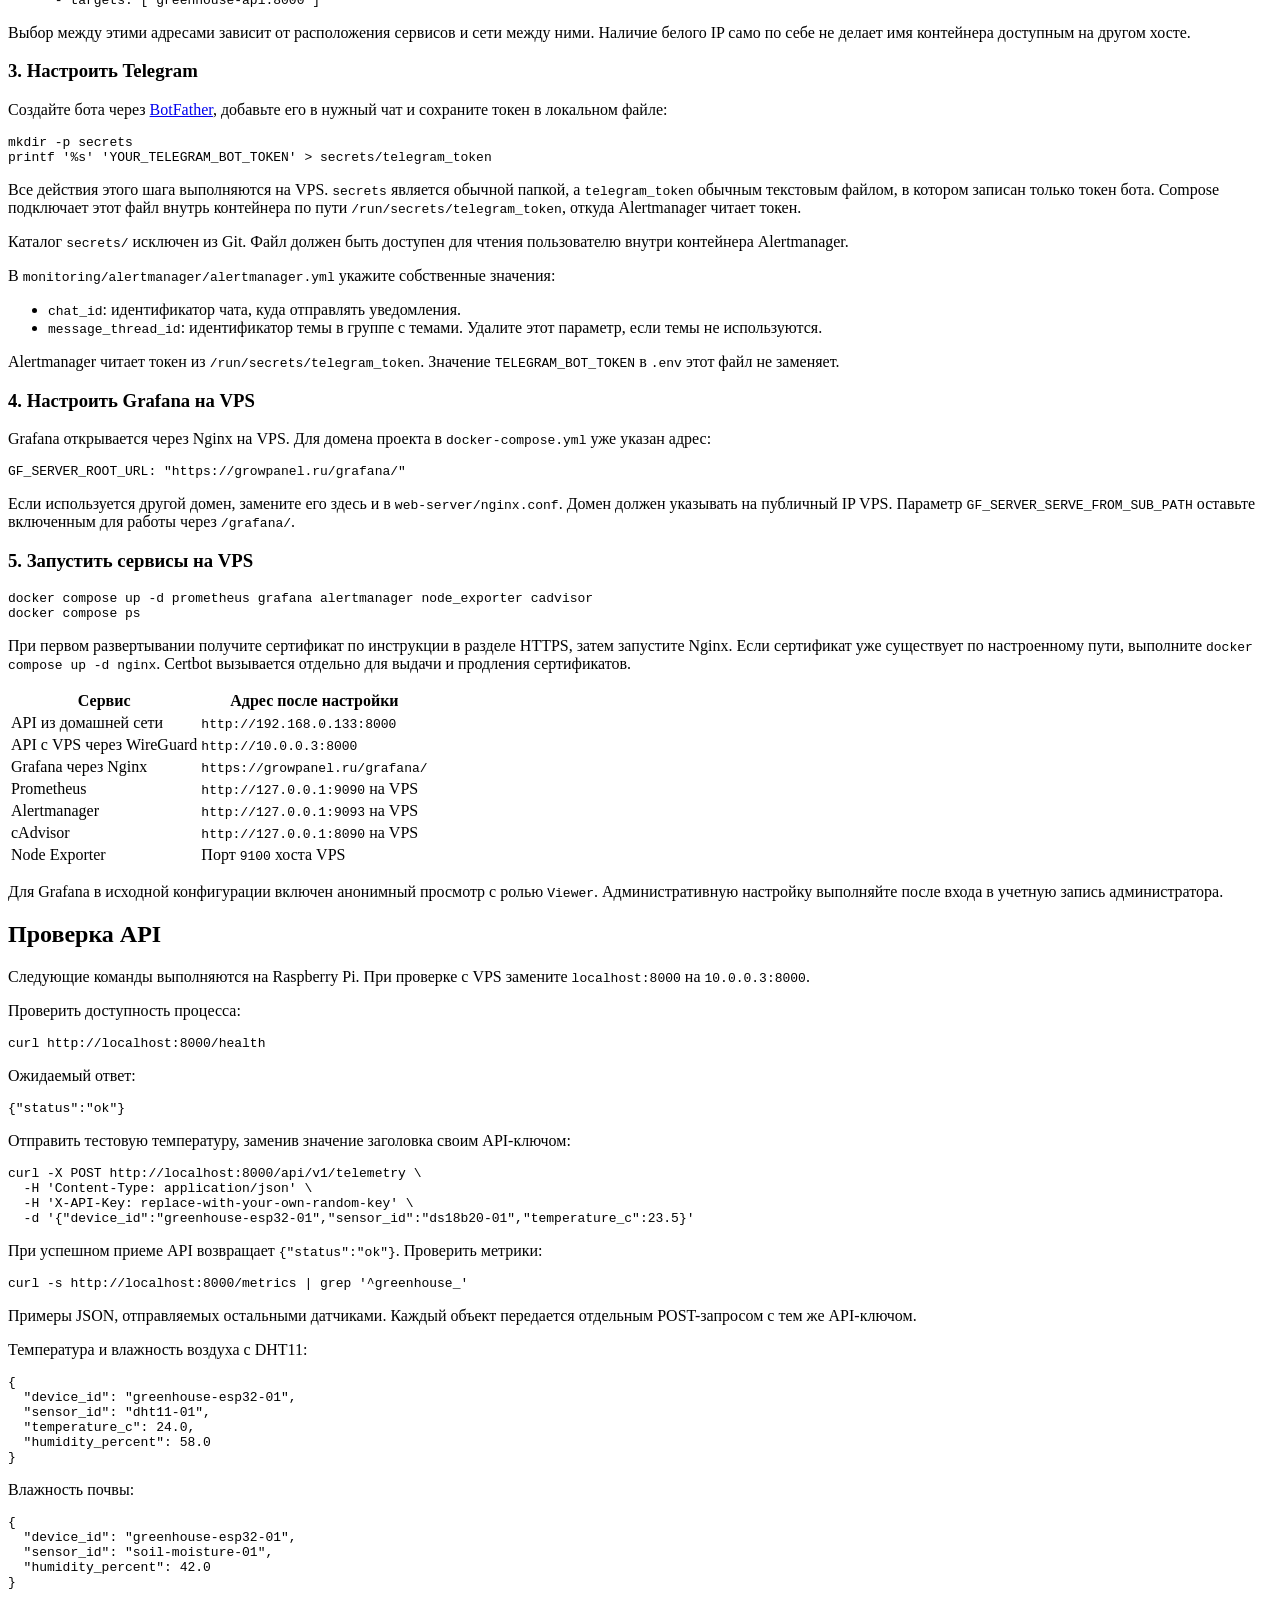
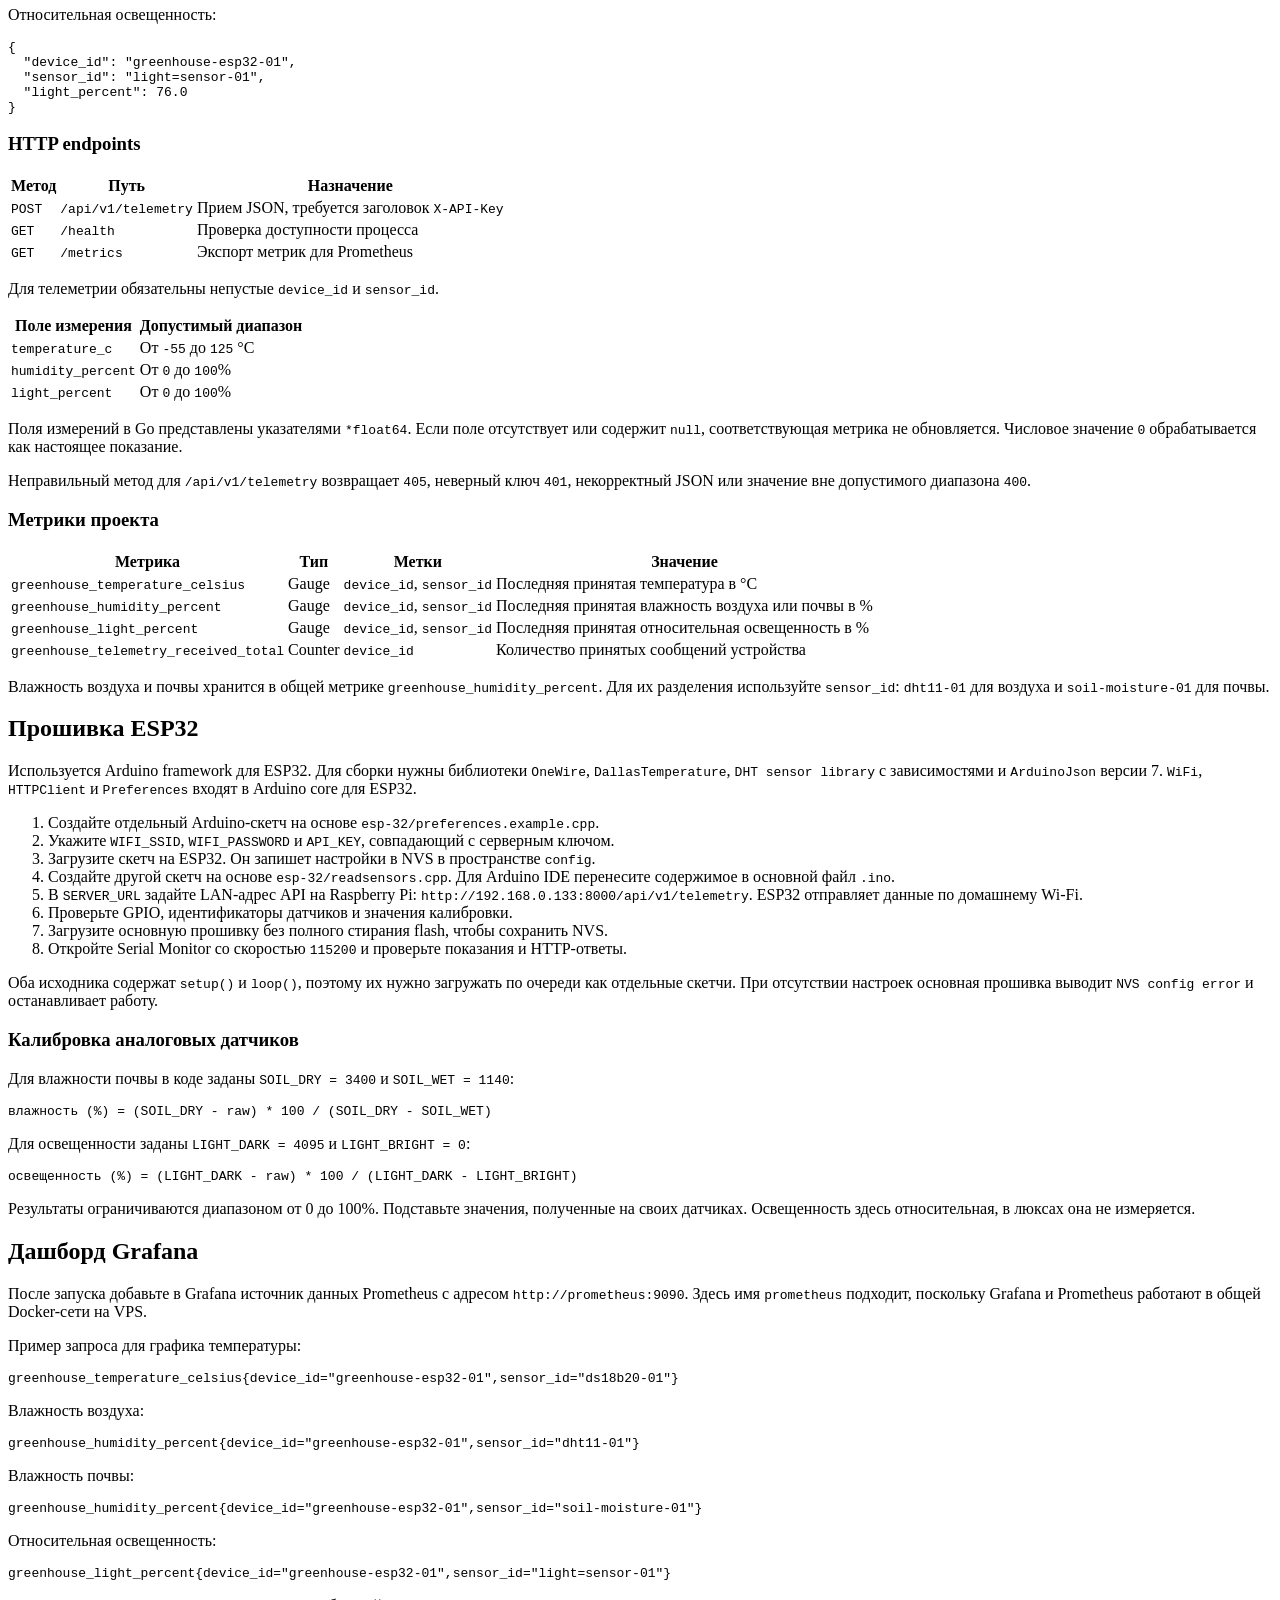
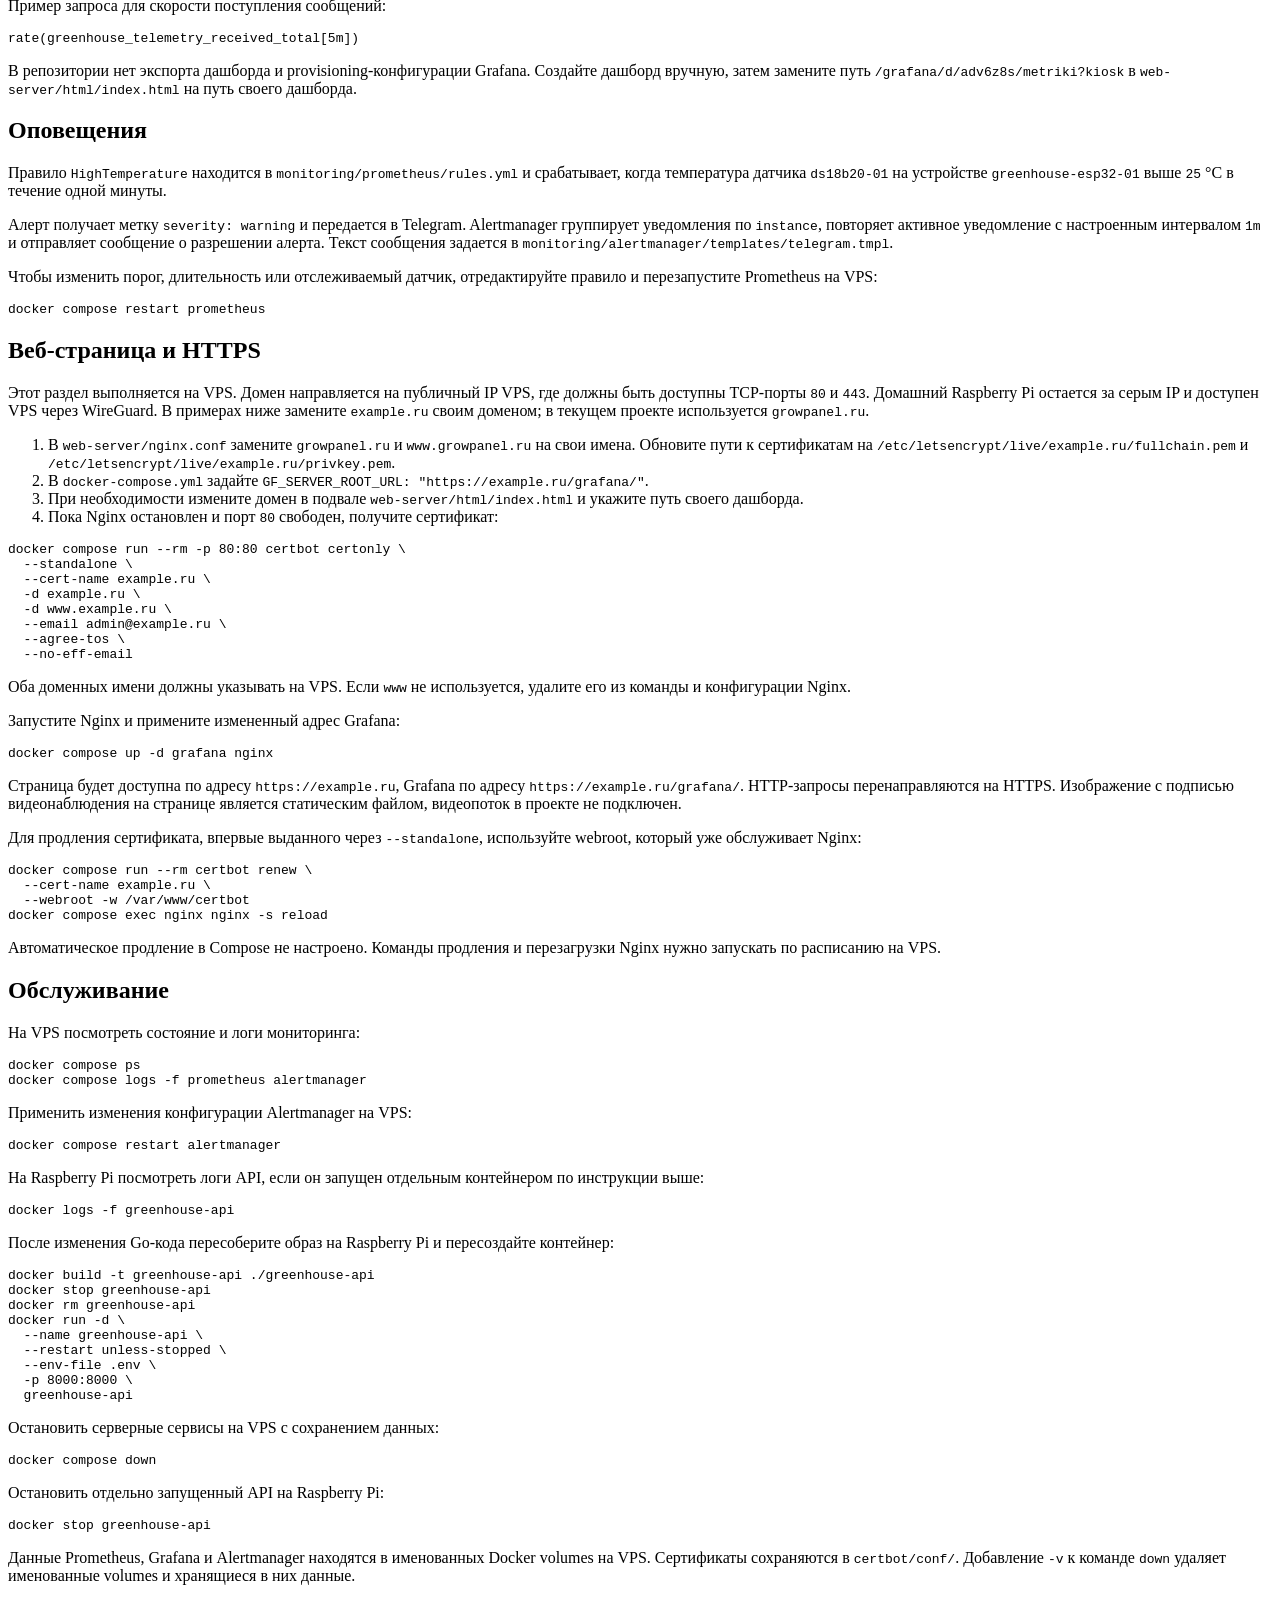
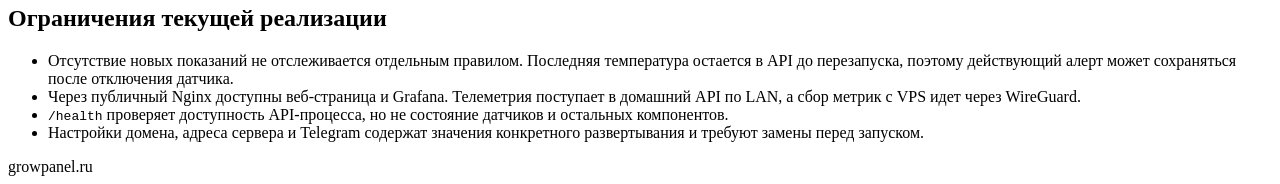
==== commit 71570969: "style(web): remove promotional layout from documentation" ====
--- a/web-server/html/docs.html
+++ b/web-server/html/docs.html
@@ -1,68 +1,63 @@
-<!doctype html>
+<!DOCTYPE html>
 <html lang="ru">
 <head>
-  <meta charset="utf-8">
-  <meta name="viewport" content="width=device-width, initial-scale=1">
-  <meta name="description" content="Документация проекта Smart Greenhouse: ESP32, Go API, Prometheus, Grafana, Alertmanager, Docker Compose, WireGuard и HTTPS.">
-  <title>Документация · Smart Greenhouse</title>
-  <link rel="stylesheet" href="/style.css?v=3">
-  <link rel="stylesheet" href="/docs.css?v=1">
+    <meta charset="UTF-8">
+    <meta name="viewport" content="width=device-width, initial-scale=1.0">
+    <meta name="description" content="Документация проекта умной теплицы: ESP32, Go, Prometheus, Grafana и Docker.">
+    <title>Документация | Умная теплица</title>
+    <link rel="stylesheet" href="/style.css?v=3">
+    <link rel="stylesheet" href="/docs.css?v=2">
 </head>
-<body id="top">
-  <a class="docs-skip" href="#docs-content">Перейти к документации</a>
-  <header class="header">
-    <div class="header-content">
-      <div><h1>Умная теплица</h1><p>Панель управления и мониторинга</p></div>
-      <nav class="site-nav" aria-label="Навигация по сайту">
-        <a href="/">Главная</a>
-        <a class="active" aria-current="page" href="/docs.html">Документация</a>
-        <a href="/grafana/">Grafana</a>
-      </nav>
-    </div>
-  </header>
-  <div class="docs-shell">
-    <section class="docs-hero" aria-labelledby="docs-title">
-      <div>
-        <span class="docs-kicker">SMART GREENHOUSE · TECHNICAL DOCUMENTATION</span>
-        <h2 id="docs-title">Документация</h2>
-        <p>Устройство системы, оборудование, развёртывание, API, мониторинг и обслуживание.</p>
-        <div class="docs-tags"><span>ESP32</span><span>Go</span><span>Prometheus</span><span>Grafana</span><span>WireGuard</span></div>
-      </div>
-      <a class="docs-github" href="https://github.com/ExIntegra/smart-greenhouse" target="_blank" rel="noopener noreferrer">Исходный код на GitHub ↗</a>
-    </section>
-    <div class="docs-layout">
-      <aside class="docs-sidebar" aria-label="Содержание документации">
-        <div class="docs-sidebar-title">Содержание <span>12 разделов</span></div>
-        <nav class="docs-toc"><a class="docs-toc-link " href="#возможности">Возможности</a>
-<a class="docs-toc-link " href="#архитектура">Архитектура</a>
-<a class="docs-toc-link " href="#компоненты-проекта">Компоненты проекта</a>
-<a class="docs-toc-link " href="#оборудование">Оборудование</a>
-<a class="docs-toc-link " href="#запуск-сервера">Запуск сервера</a>
-<a class="docs-toc-link docs-toc-sub" href="#1-подготовить-конфигурацию">1. Подготовить конфигурацию</a>
-<a class="docs-toc-link docs-toc-sub" href="#2-настроить-доступ-к-api">2. Настроить доступ к API</a>
-<a class="docs-toc-link docs-toc-sub" href="#3-настроить-telegram">3. Настроить Telegram</a>
-<a class="docs-toc-link docs-toc-sub" href="#4-настроить-grafana-на-vps">4. Настроить Grafana на VPS</a>
-<a class="docs-toc-link docs-toc-sub" href="#5-запустить-сервисы-на-vps">5. Запустить сервисы на VPS</a>
-<a class="docs-toc-link " href="#проверка-api">Проверка API</a>
-<a class="docs-toc-link docs-toc-sub" href="#http-endpoints">HTTP endpoints</a>
-<a class="docs-toc-link docs-toc-sub" href="#метрики-проекта">Метрики проекта</a>
-<a class="docs-toc-link " href="#прошивка-esp32">Прошивка ESP32</a>
-<a class="docs-toc-link docs-toc-sub" href="#калибровка-аналоговых-датчиков">Калибровка аналоговых датчиков</a>
-<a class="docs-toc-link " href="#дашборд-grafana">Дашборд Grafana</a>
-<a class="docs-toc-link " href="#оповещения">Оповещения</a>
-<a class="docs-toc-link " href="#веб-страница-и-https">Веб-страница и HTTPS</a>
-<a class="docs-toc-link " href="#обслуживание">Обслуживание</a>
-<a class="docs-toc-link " href="#ограничения-текущей-реализации">Ограничения текущей реализации</a></nav>
-        <a class="docs-back" href="#top">↑ Наверх</a>
-      </aside>
-      <main id="docs-content" class="docs-article panel">
-        <div class="docs-readme-origin">Материал: <a href="https://github.com/ExIntegra/smart-greenhouse/blob/main/README.md" target="_blank" rel="noopener noreferrer">README.md проекта ↗</a></div>
-        <article class="docs-markdown">
-          <h1 class="docs-readme-title">Smart Greenhouse</h1>
+<body>
+    <header class="header">
+        <div class="header-content">
+            <div>
+                <h1>Умная теплица</h1>
+                <p>Панель управления и мониторинга</p>
+            </div>
+            <nav class="site-nav" aria-label="Навигация по сайту">
+                <a href="/">Главная</a>
+                <a class="active" aria-current="page" href="/docs.html">Документация</a>
+                <a href="/grafana/">Grafana</a>
+            </nav>
+        </div>
+    </header>
+
+    <main class="container docs-container">
+        <section class="panel">
+            <div class="panel-header">
+                <div>
+                    <h2>Документация</h2>
+                    <p>Описание и настройка системы мониторинга теплицы</p>
+                </div>
+            </div>
+            <div class="docs-index">
+                <h3>Содержание</h3>
+                <nav class="docs-toc" aria-label="Разделы документации">
+                    <a href="#возможности">Возможности</a>
+<a href="#архитектура">Архитектура</a>
+<a href="#компоненты-проекта">Компоненты проекта</a>
+<a href="#оборудование">Оборудование</a>
+<a href="#запуск-сервера">Запуск сервера</a>
+<a href="#проверка-api">Проверка API</a>
+<a href="#прошивка-esp32">Прошивка ESP32</a>
+<a href="#дашборд-grafana">Дашборд Grafana</a>
+<a href="#оповещения">Оповещения</a>
+<a href="#веб-страница-и-https">Веб-страница и HTTPS</a>
+<a href="#обслуживание">Обслуживание</a>
+<a href="#ограничения-текущей-реализации">Ограничения текущей реализации</a>
+                </nav>
+            </div>
+        </section>
+
+        <section class="panel docs-article" aria-label="Техническая документация">
+            <p class="docs-source-link">Исходный текст: <a href="https://github.com/ExIntegra/smart-greenhouse/blob/main/README.md" target="_blank" rel="noopener noreferrer">README.md на GitHub</a></p>
+            <article class="docs-markdown">
+<h1 class="docs-readme-title">Smart Greenhouse</h1>
           <p>Система мониторинга теплицы на ESP32 с API на Go, хранением метрик в Prometheus, визуализацией в Grafana и уведомлениями в Telegram через Alertmanager. Серверные компоненты запускаются с помощью Docker Compose.</p>
 <p>ESP32 считывает показания датчиков и передает их по Wi-Fi в формате JSON. API предоставляет метрики для Prometheus, а веб-страница объединяет изображения теплицы, пример уведомления и встроенный дашборд Grafana.</p>
 <p>При сером IP домашний Raspberry Pi соединяется с VPS через зашифрованный туннель WireGuard. ESP32 отправляет показания в API по домашней сети, а Prometheus на VPS получает метрики API через этот туннель. На VPS работают Prometheus, Grafana, Alertmanager и Nginx в Docker-контейнерах.</p>
-<h2 id="возможности">Возможности<a class="docs-anchor" href="#возможности" aria-label="Ссылка на раздел">#</a></h2>
+<h2 id="возможности">Возможности</h2>
 <ul>
 <li>Считывание температуры с DS18B20 и DHT11.</li>
 <li>Считывание влажности воздуха, влажности почвы и относительной освещенности на ESP32.</li>
@@ -72,7 +67,7 @@
 <li>Веб-страница на HTML/CSS с Grafana, Nginx и HTTPS.</li>
 </ul>
 <p>API обрабатывает температуру, влажность воздуха и почвы, а также относительную освещенность. Показания разных датчиков различаются по меткам <code>device_id</code> и <code>sensor_id</code>. <strong>Управление поливом, вентиляцией и освещением в коде не реализовано.</strong></p>
-<h2 id="архитектура">Архитектура<a class="docs-anchor" href="#архитектура" aria-label="Ссылка на раздел">#</a></h2>
+<h2 id="архитектура">Архитектура</h2>
 <div class="docs-diagram" role="img" aria-label="Датчики передают данные через ESP32 в API на Raspberry Pi; Prometheus на VPS считывает метрики через WireGuard, Grafana строит графики, Alertmanager отправляет сообщения в Telegram, Nginx обслуживает сайт и Grafana.">
   <div class="docs-diagram-row"><span>Датчики</span><b aria-hidden="true">→</b><span>ESP32</span><b aria-hidden="true">→</b><span>API · Raspberry Pi</span></div>
   <div class="docs-diagram-row"><span>Prometheus · VPS</span><b aria-hidden="true">→</b><em>GET /metrics · WireGuard</em><b aria-hidden="true">→</b><span>API · Raspberry Pi</span></div>
@@ -92,9 +87,9 @@
 <div class="docs-table-wrap"><table><thead><tr><th>Подключение</th><th>Адрес</th></tr></thead><tbody><tr><td>ESP32 отправляет показания в API по домашней сети</td><td><code>http://192.168.0.133:8000/api/v1/telemetry</code></td></tr><tr><td>Prometheus на VPS получает метрики API через WireGuard</td><td><code>http://10.0.0.3:8000/metrics</code></td></tr><tr><td>Пользователь открывает сайт на VPS</td><td><code>https://growpanel.ru</code></td></tr><tr><td>IP адрес VPN</td><td><code>http://10.0.0.2</code></td></tr></tbody></table></div>
 <p><code>192.168.0.133</code> является LAN-адресом Raspberry Pi, а <code>10.0.0.3</code> его адресом в WireGuard.</p>
 <p>API хранит последние значения в памяти. Историю измерений сохраняет Prometheus в Docker volume. После перезапуска API значения датчиков появятся снова после получения новой телеметрии.</p>
-<h2 id="компоненты-проекта">Компоненты проекта<a class="docs-anchor" href="#компоненты-проекта" aria-label="Ссылка на раздел">#</a></h2>
+<h2 id="компоненты-проекта">Компоненты проекта</h2>
 <div class="docs-table-wrap"><table><thead><tr><th>Путь</th><th>Назначение</th></tr></thead><tbody><tr><td><code>esp-32/readsensors.cpp</code></td><td>Основная прошивка ESP32</td></tr><tr><td><code>esp-32/preferences.example.cpp</code></td><td>Пример записи Wi-Fi и API-ключа в NVS</td></tr><tr><td><code>greenhouse-api/main.go</code></td><td>HTTP API и метрики Prometheus</td></tr><tr><td><code>greenhouse-api/Dockerfile</code></td><td>Многоэтапная сборка API</td></tr><tr><td><code>monitoring/prometheus/</code></td><td>Сбор метрик и правила оповещений</td></tr><tr><td><code>monitoring/alertmanager/</code></td><td>Маршрутизация алертов и шаблон Telegram</td></tr><tr><td><code>monitoring/grafana/</code></td><td>Каталог для конфигурации Grafana, пока содержит только <code>.gitkeep</code></td></tr><tr><td><code>web-server/nginx.conf</code></td><td>HTTPS, статические файлы и проксирование Grafana</td></tr><tr><td><code>web-server/html/</code></td><td>Веб-страница, стили и изображения</td></tr><tr><td><code>certbot/</code></td><td>Каталоги сертификатов и ACME challenge</td></tr><tr><td><code>docker-compose.yml</code></td><td>Серверные сервисы, сети и volumes</td></tr><tr><td><code>.env.example</code></td><td>Пример переменных окружения</td></tr></tbody></table></div>
-<h2 id="оборудование">Оборудование<a class="docs-anchor" href="#оборудование" aria-label="Ссылка на раздел">#</a></h2>
+<h2 id="оборудование">Оборудование</h2>
 <ul>
 <li>ESP32 с Wi-Fi.</li>
 <li>Датчик температуры DS18B20.</li>
@@ -108,23 +103,23 @@
 <div class="docs-table-wrap"><table><thead><tr><th>Датчик</th><th>GPIO ESP32</th><th>Идентификатор в телеметрии</th></tr></thead><tbody><tr><td>DS18B20</td><td>4</td><td><code>ds18b20-01</code></td></tr><tr><td>DHT11</td><td>5</td><td><code>dht11-01</code></td></tr><tr><td>Влажность почвы</td><td>34</td><td><code>soil-moisture-01</code></td></tr><tr><td>Освещенность</td><td>35</td><td><code>light=sensor-01</code></td></tr></tbody></table></div>
 <p>Общий идентификатор контроллера: <code>greenhouse-esp32-01</code>. Для нескольких ESP32 задайте каждому устройству свой <code>DEVICE_ID</code>. Запись <code>light=sensor-01</code> соответствует текущему коду.</p>
 <p>Таблица описывает сигнальные выводы. Питание и допустимые уровни сигналов выбирайте по характеристикам конкретных модулей. Аналоговые входы ESP32 должны получать сигнал в допустимом для платы диапазоне.</p>
-<h2 id="запуск-сервера">Запуск сервера<a class="docs-anchor" href="#запуск-сервера" aria-label="Ссылка на раздел">#</a></h2>
+<h2 id="запуск-сервера">Запуск сервера</h2>
 <p>Основная схема использует два хоста: Raspberry Pi дома с API и VPS с мониторингом и веб-страницей. Команды выполняются из корня репозитория на указанном хосте. WireGuard должен быть настроен между Raspberry Pi и VPS заранее; <code>его конфигурации в репозитории нет.</code></p>
-<h3 id="1-подготовить-конфигурацию">1. Подготовить конфигурацию<a class="docs-anchor" href="#1-подготовить-конфигурацию" aria-label="Ссылка на раздел">#</a></h3>
-<div class="docs-code"><div class="docs-code-bar"><span>bash</span><button class="docs-copy" type="button" aria-label="Скопировать код">Копировать</button></div><pre><code>git clone https://github.com/ExIntegra/smart-greenhouse.git
+<h3 id="1-подготовить-конфигурацию">1. Подготовить конфигурацию</h3>
+<div class="docs-code"><pre><code>git clone https://github.com/ExIntegra/smart-greenhouse.git
 cd smart-greenhouse
 cp .env.example .env</code></pre></div>
 <p><strong>Размещаются ESP32 и greenhouse-api на Raspberry Pi. На VPS через Docker Compose запускаются Prometheus, Grafana, Alertmanager и Nginx. API на VPS в этой схеме запускать не требуется.</strong></p>
 <p>В <code>.env</code> задайте собственный непустой ключ:</p>
-<div class="docs-code"><div class="docs-code-bar"><span>dotenv</span><button class="docs-copy" type="button" aria-label="Скопировать код">Копировать</button></div><pre><code>API_KEY=replace-with-your-own-random-key</code></pre></div>
+<div class="docs-code"><pre><code>API_KEY=replace-with-your-own-random-key</code></pre></div>
 <p>Файл <code>.env</code> с этим ключом используется при запуске API на Raspberry Pi. Тот же ключ необходимо записать в ESP32.</p>
 <p>В <code>.env.example</code> есть дополнительные переменные <code>DOMAIN</code>, <code>TELEGRAM_API_URL</code> и <code>TELEGRAM_BOT_TOKEN</code>, но текущая конфигурация их не использует. Места для настройки указаны ниже.</p>
 <p>Настройки читаются из следующих мест:</p>
 <div class="docs-table-wrap"><table><thead><tr><th>Настройка</th><th>Где задается</th></tr></thead><tbody><tr><td>Ключ Go API</td><td><code>API_KEY</code> в <code>.env</code> на Raspberry Pi, Docker передает ключ контейнеру API</td></tr><tr><td>Домен Nginx</td><td><code>server_name</code> и пути сертификатов в <code>web-server/nginx.conf</code></td></tr><tr><td>Публичный адрес Grafana</td><td><code>GF_SERVER_ROOT_URL</code> в <code>docker-compose.yml</code></td></tr><tr><td>Адрес Telegram API</td><td><code>api_url</code> в <code>monitoring/alertmanager/alertmanager.yml</code></td></tr><tr><td>Токен Telegram-бота</td><td>Обычный текстовый файл <code>secrets/telegram_token</code> на VPS</td></tr></tbody></table></div>
-<h3 id="2-настроить-доступ-к-api">2. Настроить доступ к API<a class="docs-anchor" href="#2-настроить-доступ-к-api" aria-label="Ссылка на раздел">#</a></h3>
+<h3 id="2-настроить-доступ-к-api">2. Настроить доступ к API</h3>
 <p><strong>Основная схема: Raspberry Pi за серым IP и VPS через WireGuard.</strong></p>
 <p>На Raspberry Pi API должен быть доступен по порту <code>8000</code> из домашней сети для ESP32 и через WireGuard для Prometheus. Если API еще не запущен, его можно собрать и запустить отдельно от серверного Compose:</p>
-<div class="docs-code"><div class="docs-code-bar"><span>bash</span><button class="docs-copy" type="button" aria-label="Скопировать код">Копировать</button></div><pre><code>docker build -t greenhouse-api ./greenhouse-api
+<div class="docs-code"><pre><code>docker build -t greenhouse-api ./greenhouse-api
 docker run -d \
   --name greenhouse-api \
   --restart unless-stopped \
@@ -133,22 +128,22 @@
   greenhouse-api</code></pre></div>
 <p>Эти команды выполняются на Raspberry Pi. Если API уже работает, повторно запускать его не нужно. Публикация порта делает API доступным на интерфейсах Raspberry Pi; проброс порта на домашнем роутере не требуется.</p>
 <p>На VPS в <code>monitoring/prometheus/prometheus.yml</code> у задания <code>greenhouse-api</code> укажите WireGuard-адрес Raspberry Pi:</p>
-<div class="docs-code"><div class="docs-code-bar"><span>yaml</span><button class="docs-copy" type="button" aria-label="Скопировать код">Копировать</button></div><pre><code>  - job_name: &quot;greenhouse-api&quot;
+<div class="docs-code"><pre><code>  - job_name: &quot;greenhouse-api&quot;
     static_configs:
       - targets: [&quot;10.0.0.3:8000&quot;]</code></pre></div>
 <p>Проверьте доступность API с VPS:</p>
-<div class="docs-code"><div class="docs-code-bar"><span>bash</span><button class="docs-copy" type="button" aria-label="Скопировать код">Копировать</button></div><pre><code>curl http://10.0.0.3:8000/health
+<div class="docs-code"><pre><code>curl http://10.0.0.3:8000/health
 curl http://10.0.0.3:8000/metrics</code></pre></div>
 <p>После запуска Prometheus убедитесь, что задание <code>greenhouse-api</code> имеет состояние <code>UP</code>. Контейнеру Prometheus также нужен доступ к адресу Raspberry Pi через WireGuard на VPS.</p>
 <p><strong>Другой вариант: API и Prometheus в общей Docker-сети одного Compose-проекта.</strong></p>
 <p>Только при таком размещении можно использовать имя сервиса:</p>
-<div class="docs-code"><div class="docs-code-bar"><span>yaml</span><button class="docs-copy" type="button" aria-label="Скопировать код">Копировать</button></div><pre><code>  - job_name: &quot;greenhouse-api&quot;
+<div class="docs-code"><pre><code>  - job_name: &quot;greenhouse-api&quot;
     static_configs:
       - targets: [&quot;greenhouse-api:8000&quot;]</code></pre></div>
 <p>Выбор между этими адресами зависит от расположения сервисов и сети между ними. Наличие белого IP само по себе не делает имя контейнера доступным на другом хосте.</p>
-<h3 id="3-настроить-telegram">3. Настроить Telegram<a class="docs-anchor" href="#3-настроить-telegram" aria-label="Ссылка на раздел">#</a></h3>
+<h3 id="3-настроить-telegram">3. Настроить Telegram</h3>
 <p>Создайте бота через <a href="https://t.me/BotFather" target="_blank" rel="noopener noreferrer">BotFather</a>, добавьте его в нужный чат и сохраните токен в локальном файле:</p>
-<div class="docs-code"><div class="docs-code-bar"><span>bash</span><button class="docs-copy" type="button" aria-label="Скопировать код">Копировать</button></div><pre><code>mkdir -p secrets
+<div class="docs-code"><pre><code>mkdir -p secrets
 printf '%s' 'YOUR_TELEGRAM_BOT_TOKEN' &gt; secrets/telegram_token</code></pre></div>
 <p>Все действия этого шага выполняются на VPS. <code>secrets</code> является обычной папкой, а <code>telegram_token</code> обычным текстовым файлом, в котором записан только токен бота. Compose подключает этот файл внутрь контейнера по пути <code>/run/secrets/telegram_token</code>, откуда Alertmanager читает токен.</p>
 <p>Каталог <code>secrets/</code> исключен из Git. Файл должен быть доступен для чтения пользователю внутри контейнера Alertmanager.</p>
@@ -158,59 +153,59 @@
 <li><code>message_thread_id</code>: идентификатор темы в группе с темами. Удалите этот параметр, если темы не используются.</li>
 </ul>
 <p>Alertmanager читает токен из <code>/run/secrets/telegram_token</code>. Значение <code>TELEGRAM_BOT_TOKEN</code> в <code>.env</code> этот файл не заменяет.</p>
-<h3 id="4-настроить-grafana-на-vps">4. Настроить Grafana на VPS<a class="docs-anchor" href="#4-настроить-grafana-на-vps" aria-label="Ссылка на раздел">#</a></h3>
+<h3 id="4-настроить-grafana-на-vps">4. Настроить Grafana на VPS</h3>
 <p>Grafana открывается через Nginx на VPS. Для домена проекта в <code>docker-compose.yml</code> уже указан адрес:</p>
-<div class="docs-code"><div class="docs-code-bar"><span>yaml</span><button class="docs-copy" type="button" aria-label="Скопировать код">Копировать</button></div><pre><code>GF_SERVER_ROOT_URL: &quot;https://growpanel.ru/grafana/&quot;</code></pre></div>
+<div class="docs-code"><pre><code>GF_SERVER_ROOT_URL: &quot;https://growpanel.ru/grafana/&quot;</code></pre></div>
 <p>Если используется другой домен, замените его здесь и в <code>web-server/nginx.conf</code>. Домен должен указывать на публичный IP VPS. Параметр <code>GF_SERVER_SERVE_FROM_SUB_PATH</code> оставьте включенным для работы через <code>/grafana/</code>.</p>
-<h3 id="5-запустить-сервисы-на-vps">5. Запустить сервисы на VPS<a class="docs-anchor" href="#5-запустить-сервисы-на-vps" aria-label="Ссылка на раздел">#</a></h3>
-<div class="docs-code"><div class="docs-code-bar"><span>bash</span><button class="docs-copy" type="button" aria-label="Скопировать код">Копировать</button></div><pre><code>docker compose up -d prometheus grafana alertmanager node_exporter cadvisor
+<h3 id="5-запустить-сервисы-на-vps">5. Запустить сервисы на VPS</h3>
+<div class="docs-code"><pre><code>docker compose up -d prometheus grafana alertmanager node_exporter cadvisor
 docker compose ps</code></pre></div>
 <p>При первом развертывании получите сертификат по инструкции в разделе HTTPS, затем запустите Nginx. Если сертификат уже существует по настроенному пути, выполните <code>docker compose up -d nginx</code>. Certbot вызывается отдельно для выдачи и продления сертификатов.</p>
 <div class="docs-table-wrap"><table><thead><tr><th>Сервис</th><th>Адрес после настройки</th></tr></thead><tbody><tr><td>API из домашней сети</td><td><code>http://192.168.0.133:8000</code></td></tr><tr><td>API с VPS через WireGuard</td><td><code>http://10.0.0.3:8000</code></td></tr><tr><td>Grafana через Nginx</td><td><code>https://growpanel.ru/grafana/</code></td></tr><tr><td>Prometheus</td><td><code>http://127.0.0.1:9090</code> на VPS</td></tr><tr><td>Alertmanager</td><td><code>http://127.0.0.1:9093</code> на VPS</td></tr><tr><td>cAdvisor</td><td><code>http://127.0.0.1:8090</code> на VPS</td></tr><tr><td>Node Exporter</td><td>Порт <code>9100</code> хоста VPS</td></tr></tbody></table></div>
 <p>Для Grafana в исходной конфигурации включен анонимный просмотр с ролью <code>Viewer</code>. Административную настройку выполняйте после входа в учетную запись администратора.</p>
-<h2 id="проверка-api">Проверка API<a class="docs-anchor" href="#проверка-api" aria-label="Ссылка на раздел">#</a></h2>
+<h2 id="проверка-api">Проверка API</h2>
 <p>Следующие команды выполняются на Raspberry Pi. При проверке с VPS замените <code>localhost:8000</code> на <code>10.0.0.3:8000</code>.</p>
 <p>Проверить доступность процесса:</p>
-<div class="docs-code"><div class="docs-code-bar"><span>bash</span><button class="docs-copy" type="button" aria-label="Скопировать код">Копировать</button></div><pre><code>curl http://localhost:8000/health</code></pre></div>
+<div class="docs-code"><pre><code>curl http://localhost:8000/health</code></pre></div>
 <p>Ожидаемый ответ:</p>
-<div class="docs-code"><div class="docs-code-bar"><span>json</span><button class="docs-copy" type="button" aria-label="Скопировать код">Копировать</button></div><pre><code>{&quot;status&quot;:&quot;ok&quot;}</code></pre></div>
+<div class="docs-code"><pre><code>{&quot;status&quot;:&quot;ok&quot;}</code></pre></div>
 <p>Отправить тестовую температуру, заменив значение заголовка своим API-ключом:</p>
-<div class="docs-code"><div class="docs-code-bar"><span>bash</span><button class="docs-copy" type="button" aria-label="Скопировать код">Копировать</button></div><pre><code>curl -X POST http://localhost:8000/api/v1/telemetry \
+<div class="docs-code"><pre><code>curl -X POST http://localhost:8000/api/v1/telemetry \
   -H 'Content-Type: application/json' \
   -H 'X-API-Key: replace-with-your-own-random-key' \
   -d '{&quot;device_id&quot;:&quot;greenhouse-esp32-01&quot;,&quot;sensor_id&quot;:&quot;ds18b20-01&quot;,&quot;temperature_c&quot;:23.5}'</code></pre></div>
 <p>При успешном приеме API возвращает <code>{&quot;status&quot;:&quot;ok&quot;}</code>. Проверить метрики:</p>
-<div class="docs-code"><div class="docs-code-bar"><span>bash</span><button class="docs-copy" type="button" aria-label="Скопировать код">Копировать</button></div><pre><code>curl -s http://localhost:8000/metrics | grep '^greenhouse_'</code></pre></div>
+<div class="docs-code"><pre><code>curl -s http://localhost:8000/metrics | grep '^greenhouse_'</code></pre></div>
 <p>Примеры JSON, отправляемых остальными датчиками. Каждый объект передается отдельным POST-запросом с тем же API-ключом.</p>
 <p>Температура и влажность воздуха с DHT11:</p>
-<div class="docs-code"><div class="docs-code-bar"><span>json</span><button class="docs-copy" type="button" aria-label="Скопировать код">Копировать</button></div><pre><code>{
+<div class="docs-code"><pre><code>{
   &quot;device_id&quot;: &quot;greenhouse-esp32-01&quot;,
   &quot;sensor_id&quot;: &quot;dht11-01&quot;,
   &quot;temperature_c&quot;: 24.0,
   &quot;humidity_percent&quot;: 58.0
 }</code></pre></div>
 <p>Влажность почвы:</p>
-<div class="docs-code"><div class="docs-code-bar"><span>json</span><button class="docs-copy" type="button" aria-label="Скопировать код">Копировать</button></div><pre><code>{
+<div class="docs-code"><pre><code>{
   &quot;device_id&quot;: &quot;greenhouse-esp32-01&quot;,
   &quot;sensor_id&quot;: &quot;soil-moisture-01&quot;,
   &quot;humidity_percent&quot;: 42.0
 }</code></pre></div>
 <p>Относительная освещенность:</p>
-<div class="docs-code"><div class="docs-code-bar"><span>json</span><button class="docs-copy" type="button" aria-label="Скопировать код">Копировать</button></div><pre><code>{
+<div class="docs-code"><pre><code>{
   &quot;device_id&quot;: &quot;greenhouse-esp32-01&quot;,
   &quot;sensor_id&quot;: &quot;light=sensor-01&quot;,
   &quot;light_percent&quot;: 76.0
 }</code></pre></div>
-<h3 id="http-endpoints">HTTP endpoints<a class="docs-anchor" href="#http-endpoints" aria-label="Ссылка на раздел">#</a></h3>
+<h3 id="http-endpoints">HTTP endpoints</h3>
 <div class="docs-table-wrap"><table><thead><tr><th>Метод</th><th>Путь</th><th>Назначение</th></tr></thead><tbody><tr><td><code>POST</code></td><td><code>/api/v1/telemetry</code></td><td>Прием JSON, требуется заголовок <code>X-API-Key</code></td></tr><tr><td><code>GET</code></td><td><code>/health</code></td><td>Проверка доступности процесса</td></tr><tr><td><code>GET</code></td><td><code>/metrics</code></td><td>Экспорт метрик для Prometheus</td></tr></tbody></table></div>
 <p>Для телеметрии обязательны непустые <code>device_id</code> и <code>sensor_id</code>.</p>
 <div class="docs-table-wrap"><table><thead><tr><th>Поле измерения</th><th>Допустимый диапазон</th></tr></thead><tbody><tr><td><code>temperature_c</code></td><td>От <code>-55</code> до <code>125</code> °C</td></tr><tr><td><code>humidity_percent</code></td><td>От <code>0</code> до <code>100</code>%</td></tr><tr><td><code>light_percent</code></td><td>От <code>0</code> до <code>100</code>%</td></tr></tbody></table></div>
 <p>Поля измерений в Go представлены указателями <code>*float64</code>. Если поле отсутствует или содержит <code>null</code>, соответствующая метрика не обновляется. Числовое значение <code>0</code> обрабатывается как настоящее показание.</p>
 <p>Неправильный метод для <code>/api/v1/telemetry</code> возвращает <code>405</code>, неверный ключ <code>401</code>, некорректный JSON или значение вне допустимого диапазона <code>400</code>.</p>
-<h3 id="метрики-проекта">Метрики проекта<a class="docs-anchor" href="#метрики-проекта" aria-label="Ссылка на раздел">#</a></h3>
+<h3 id="метрики-проекта">Метрики проекта</h3>
 <div class="docs-table-wrap"><table><thead><tr><th>Метрика</th><th>Тип</th><th>Метки</th><th>Значение</th></tr></thead><tbody><tr><td><code>greenhouse_temperature_celsius</code></td><td>Gauge</td><td><code>device_id</code>, <code>sensor_id</code></td><td>Последняя принятая температура в °C</td></tr><tr><td><code>greenhouse_humidity_percent</code></td><td>Gauge</td><td><code>device_id</code>, <code>sensor_id</code></td><td>Последняя принятая влажность воздуха или почвы в %</td></tr><tr><td><code>greenhouse_light_percent</code></td><td>Gauge</td><td><code>device_id</code>, <code>sensor_id</code></td><td>Последняя принятая относительная освещенность в %</td></tr><tr><td><code>greenhouse_telemetry_received_total</code></td><td>Counter</td><td><code>device_id</code></td><td>Количество принятых сообщений устройства</td></tr></tbody></table></div>
 <p>Влажность воздуха и почвы хранится в общей метрике <code>greenhouse_humidity_percent</code>. Для их разделения используйте <code>sensor_id</code>: <code>dht11-01</code> для воздуха и <code>soil-moisture-01</code> для почвы.</p>
-<h2 id="прошивка-esp32">Прошивка ESP32<a class="docs-anchor" href="#прошивка-esp32" aria-label="Ссылка на раздел">#</a></h2>
+<h2 id="прошивка-esp32">Прошивка ESP32</h2>
 <p>Используется Arduino framework для ESP32. Для сборки нужны библиотеки <code>OneWire</code>, <code>DallasTemperature</code>, <code>DHT sensor library</code> с зависимостями и <code>ArduinoJson</code> версии 7. <code>WiFi</code>, <code>HTTPClient</code> и <code>Preferences</code> входят в Arduino core для ESP32.</p>
 <ol>
 <li>Создайте отдельный Arduino-скетч на основе <code>esp-32/preferences.example.cpp</code>.</li>
@@ -223,31 +218,31 @@
 <li>Откройте Serial Monitor со скоростью <code>115200</code> и проверьте показания и HTTP-ответы.</li>
 </ol>
 <p>Оба исходника содержат <code>setup()</code> и <code>loop()</code>, поэтому их нужно загружать по очереди как отдельные скетчи. При отсутствии настроек основная прошивка выводит <code>NVS config error</code> и останавливает работу.</p>
-<h3 id="калибровка-аналоговых-датчиков">Калибровка аналоговых датчиков<a class="docs-anchor" href="#калибровка-аналоговых-датчиков" aria-label="Ссылка на раздел">#</a></h3>
+<h3 id="калибровка-аналоговых-датчиков">Калибровка аналоговых датчиков</h3>
 <p>Для влажности почвы в коде заданы <code>SOIL_DRY = 3400</code> и <code>SOIL_WET = 1140</code>:</p>
-<div class="docs-code"><div class="docs-code-bar"><span>text</span><button class="docs-copy" type="button" aria-label="Скопировать код">Копировать</button></div><pre><code>влажность (%) = (SOIL_DRY - raw) * 100 / (SOIL_DRY - SOIL_WET)</code></pre></div>
+<div class="docs-code"><pre><code>влажность (%) = (SOIL_DRY - raw) * 100 / (SOIL_DRY - SOIL_WET)</code></pre></div>
 <p>Для освещенности заданы <code>LIGHT_DARK = 4095</code> и <code>LIGHT_BRIGHT = 0</code>:</p>
-<div class="docs-code"><div class="docs-code-bar"><span>text</span><button class="docs-copy" type="button" aria-label="Скопировать код">Копировать</button></div><pre><code>освещенность (%) = (LIGHT_DARK - raw) * 100 / (LIGHT_DARK - LIGHT_BRIGHT)</code></pre></div>
+<div class="docs-code"><pre><code>освещенность (%) = (LIGHT_DARK - raw) * 100 / (LIGHT_DARK - LIGHT_BRIGHT)</code></pre></div>
 <p>Результаты ограничиваются диапазоном от 0 до 100%. Подставьте значения, полученные на своих датчиках. Освещенность здесь относительная, в люксах она не измеряется.</p>
-<h2 id="дашборд-grafana">Дашборд Grafana<a class="docs-anchor" href="#дашборд-grafana" aria-label="Ссылка на раздел">#</a></h2>
+<h2 id="дашборд-grafana">Дашборд Grafana</h2>
 <p>После запуска добавьте в Grafana источник данных Prometheus с адресом <code>http://prometheus:9090</code>. Здесь имя <code>prometheus</code> подходит, поскольку Grafana и Prometheus работают в общей Docker-сети на VPS.</p>
 <p>Пример запроса для графика температуры:</p>
-<div class="docs-code"><div class="docs-code-bar"><span>promql</span><button class="docs-copy" type="button" aria-label="Скопировать код">Копировать</button></div><pre><code>greenhouse_temperature_celsius{device_id=&quot;greenhouse-esp32-01&quot;,sensor_id=&quot;ds18b20-01&quot;}</code></pre></div>
+<div class="docs-code"><pre><code>greenhouse_temperature_celsius{device_id=&quot;greenhouse-esp32-01&quot;,sensor_id=&quot;ds18b20-01&quot;}</code></pre></div>
 <p>Влажность воздуха:</p>
-<div class="docs-code"><div class="docs-code-bar"><span>promql</span><button class="docs-copy" type="button" aria-label="Скопировать код">Копировать</button></div><pre><code>greenhouse_humidity_percent{device_id=&quot;greenhouse-esp32-01&quot;,sensor_id=&quot;dht11-01&quot;}</code></pre></div>
+<div class="docs-code"><pre><code>greenhouse_humidity_percent{device_id=&quot;greenhouse-esp32-01&quot;,sensor_id=&quot;dht11-01&quot;}</code></pre></div>
 <p>Влажность почвы:</p>
-<div class="docs-code"><div class="docs-code-bar"><span>promql</span><button class="docs-copy" type="button" aria-label="Скопировать код">Копировать</button></div><pre><code>greenhouse_humidity_percent{device_id=&quot;greenhouse-esp32-01&quot;,sensor_id=&quot;soil-moisture-01&quot;}</code></pre></div>
+<div class="docs-code"><pre><code>greenhouse_humidity_percent{device_id=&quot;greenhouse-esp32-01&quot;,sensor_id=&quot;soil-moisture-01&quot;}</code></pre></div>
 <p>Относительная освещенность:</p>
-<div class="docs-code"><div class="docs-code-bar"><span>promql</span><button class="docs-copy" type="button" aria-label="Скопировать код">Копировать</button></div><pre><code>greenhouse_light_percent{device_id=&quot;greenhouse-esp32-01&quot;,sensor_id=&quot;light=sensor-01&quot;}</code></pre></div>
+<div class="docs-code"><pre><code>greenhouse_light_percent{device_id=&quot;greenhouse-esp32-01&quot;,sensor_id=&quot;light=sensor-01&quot;}</code></pre></div>
 <p>Пример запроса для скорости поступления сообщений:</p>
-<div class="docs-code"><div class="docs-code-bar"><span>promql</span><button class="docs-copy" type="button" aria-label="Скопировать код">Копировать</button></div><pre><code>rate(greenhouse_telemetry_received_total[5m])</code></pre></div>
+<div class="docs-code"><pre><code>rate(greenhouse_telemetry_received_total[5m])</code></pre></div>
 <p>В репозитории нет экспорта дашборда и provisioning-конфигурации Grafana. Создайте дашборд вручную, затем замените путь <code>/grafana/d/adv6z8s/metriki?kiosk</code> в <code>web-server/html/index.html</code> на путь своего дашборда.</p>
-<h2 id="оповещения">Оповещения<a class="docs-anchor" href="#оповещения" aria-label="Ссылка на раздел">#</a></h2>
+<h2 id="оповещения">Оповещения</h2>
 <p>Правило <code>HighTemperature</code> находится в <code>monitoring/prometheus/rules.yml</code> и срабатывает, когда температура датчика <code>ds18b20-01</code> на устройстве <code>greenhouse-esp32-01</code> выше <code>25</code> °C в течение одной минуты.</p>
 <p>Алерт получает метку <code>severity: warning</code> и передается в Telegram. Alertmanager группирует уведомления по <code>instance</code>, повторяет активное уведомление с настроенным интервалом <code>1m</code> и отправляет сообщение о разрешении алерта. Текст сообщения задается в <code>monitoring/alertmanager/templates/telegram.tmpl</code>.</p>
 <p>Чтобы изменить порог, длительность или отслеживаемый датчик, отредактируйте правило и перезапустите Prometheus на VPS:</p>
-<div class="docs-code"><div class="docs-code-bar"><span>bash</span><button class="docs-copy" type="button" aria-label="Скопировать код">Копировать</button></div><pre><code>docker compose restart prometheus</code></pre></div>
-<h2 id="веб-страница-и-https">Веб-страница и HTTPS<a class="docs-anchor" href="#веб-страница-и-https" aria-label="Ссылка на раздел">#</a></h2>
+<div class="docs-code"><pre><code>docker compose restart prometheus</code></pre></div>
+<h2 id="веб-страница-и-https">Веб-страница и HTTPS</h2>
 <p>Этот раздел выполняется на VPS. Домен направляется на публичный IP VPS, где должны быть доступны TCP-порты <code>80</code> и <code>443</code>. Домашний Raspberry Pi остается за серым IP и доступен VPS через WireGuard. В примерах ниже замените <code>example.ru</code> своим доменом; в текущем проекте используется <code>growpanel.ru</code>.</p>
 <ol>
 <li>В <code>web-server/nginx.conf</code> замените <code>growpanel.ru</code> и <code>www.growpanel.ru</code> на свои имена. Обновите пути к сертификатам на <code>/etc/letsencrypt/live/example.ru/fullchain.pem</code> и <code>/etc/letsencrypt/live/example.ru/privkey.pem</code>.</li>
@@ -255,7 +250,7 @@
 <li>При необходимости измените домен в подвале <code>web-server/html/index.html</code> и укажите путь своего дашборда.</li>
 <li>Пока Nginx остановлен и порт <code>80</code> свободен, получите сертификат:</li>
 </ol>
-<div class="docs-code"><div class="docs-code-bar"><span>bash</span><button class="docs-copy" type="button" aria-label="Скопировать код">Копировать</button></div><pre><code>docker compose run --rm -p 80:80 certbot certonly \
+<div class="docs-code"><pre><code>docker compose run --rm -p 80:80 certbot certonly \
   --standalone \
   --cert-name example.ru \
   -d example.ru \
@@ -265,24 +260,24 @@
   --no-eff-email</code></pre></div>
 <p>Оба доменных имени должны указывать на VPS. Если <code>www</code> не используется, удалите его из команды и конфигурации Nginx.</p>
 <p>Запустите Nginx и примените измененный адрес Grafana:</p>
-<div class="docs-code"><div class="docs-code-bar"><span>bash</span><button class="docs-copy" type="button" aria-label="Скопировать код">Копировать</button></div><pre><code>docker compose up -d grafana nginx</code></pre></div>
+<div class="docs-code"><pre><code>docker compose up -d grafana nginx</code></pre></div>
 <p>Страница будет доступна по адресу <code>https://example.ru</code>, Grafana по адресу <code>https://example.ru/grafana/</code>. HTTP-запросы перенаправляются на HTTPS. Изображение с подписью видеонаблюдения на странице является статическим файлом, видеопоток в проекте не подключен.</p>
 <p>Для продления сертификата, впервые выданного через <code>--standalone</code>, используйте webroot, который уже обслуживает Nginx:</p>
-<div class="docs-code"><div class="docs-code-bar"><span>bash</span><button class="docs-copy" type="button" aria-label="Скопировать код">Копировать</button></div><pre><code>docker compose run --rm certbot renew \
+<div class="docs-code"><pre><code>docker compose run --rm certbot renew \
   --cert-name example.ru \
   --webroot -w /var/www/certbot
 docker compose exec nginx nginx -s reload</code></pre></div>
 <p>Автоматическое продление в Compose не настроено. Команды продления и перезагрузки Nginx нужно запускать по расписанию на VPS.</p>
-<h2 id="обслуживание">Обслуживание<a class="docs-anchor" href="#обслуживание" aria-label="Ссылка на раздел">#</a></h2>
+<h2 id="обслуживание">Обслуживание</h2>
 <p>На VPS посмотреть состояние и логи мониторинга:</p>
-<div class="docs-code"><div class="docs-code-bar"><span>bash</span><button class="docs-copy" type="button" aria-label="Скопировать код">Копировать</button></div><pre><code>docker compose ps
+<div class="docs-code"><pre><code>docker compose ps
 docker compose logs -f prometheus alertmanager</code></pre></div>
 <p>Применить изменения конфигурации Alertmanager на VPS:</p>
-<div class="docs-code"><div class="docs-code-bar"><span>bash</span><button class="docs-copy" type="button" aria-label="Скопировать код">Копировать</button></div><pre><code>docker compose restart alertmanager</code></pre></div>
+<div class="docs-code"><pre><code>docker compose restart alertmanager</code></pre></div>
 <p>На Raspberry Pi посмотреть логи API, если он запущен отдельным контейнером по инструкции выше:</p>
-<div class="docs-code"><div class="docs-code-bar"><span>bash</span><button class="docs-copy" type="button" aria-label="Скопировать код">Копировать</button></div><pre><code>docker logs -f greenhouse-api</code></pre></div>
+<div class="docs-code"><pre><code>docker logs -f greenhouse-api</code></pre></div>
 <p>После изменения Go-кода пересоберите образ на Raspberry Pi и пересоздайте контейнер:</p>
-<div class="docs-code"><div class="docs-code-bar"><span>bash</span><button class="docs-copy" type="button" aria-label="Скопировать код">Копировать</button></div><pre><code>docker build -t greenhouse-api ./greenhouse-api
+<div class="docs-code"><pre><code>docker build -t greenhouse-api ./greenhouse-api
 docker stop greenhouse-api
 docker rm greenhouse-api
 docker run -d \
@@ -292,35 +287,21 @@
   -p 8000:8000 \
   greenhouse-api</code></pre></div>
 <p>Остановить серверные сервисы на VPS с сохранением данных:</p>
-<div class="docs-code"><div class="docs-code-bar"><span>bash</span><button class="docs-copy" type="button" aria-label="Скопировать код">Копировать</button></div><pre><code>docker compose down</code></pre></div>
+<div class="docs-code"><pre><code>docker compose down</code></pre></div>
 <p>Остановить отдельно запущенный API на Raspberry Pi:</p>
-<div class="docs-code"><div class="docs-code-bar"><span>bash</span><button class="docs-copy" type="button" aria-label="Скопировать код">Копировать</button></div><pre><code>docker stop greenhouse-api</code></pre></div>
+<div class="docs-code"><pre><code>docker stop greenhouse-api</code></pre></div>
 <p>Данные Prometheus, Grafana и Alertmanager находятся в именованных Docker volumes на VPS. Сертификаты сохраняются в <code>certbot/conf/</code>. Добавление <code>-v</code> к команде <code>down</code> удаляет именованные volumes и хранящиеся в них данные.</p>
-<h2 id="ограничения-текущей-реализации">Ограничения текущей реализации<a class="docs-anchor" href="#ограничения-текущей-реализации" aria-label="Ссылка на раздел">#</a></h2>
+<h2 id="ограничения-текущей-реализации">Ограничения текущей реализации</h2>
 <ul>
 <li>Отсутствие новых показаний не отслеживается отдельным правилом. Последняя температура остается в API до перезапуска, поэтому действующий алерт может сохраняться после отключения датчика.</li>
 <li>Через публичный Nginx доступны веб-страница и Grafana. Телеметрия поступает в домашний API по LAN, а сбор метрик с VPS идет через WireGuard.</li>
 <li><code>/health</code> проверяет доступность API-процесса, но не состояние датчиков и остальных компонентов.</li>
 <li>Настройки домена, адреса сервера и Telegram содержат значения конкретного развертывания и требуют замены перед запуском.</li>
 </ul>
-        </article>
-        <div class="docs-end">Конец документации · <a href="#top">Вернуться к началу ↑</a></div>
-      </main>
-    </div>
-  </div>
-  <footer>growpanel.ru · <a href="/">Главная</a> · <a href="https://github.com/ExIntegra/smart-greenhouse" target="_blank" rel="noopener noreferrer">GitHub</a></footer>
-  <script>
-    document.querySelectorAll('.docs-copy').forEach(button => {
-      button.addEventListener('click', async () => {
-        const code = button.closest('.docs-code').querySelector('code').textContent;
-        try {
-          await navigator.clipboard.writeText(code);
-          const previous = button.textContent;
-          button.textContent = 'Скопировано ✓';
-          setTimeout(() => { button.textContent = previous; }, 1600);
-        } catch (_) { button.textContent = 'Не удалось скопировать'; }
-      });
-    });
-  </script>
+            </article>
+        </section>
+    </main>
+
+    <footer>growpanel.ru</footer>
 </body>
 </html>
